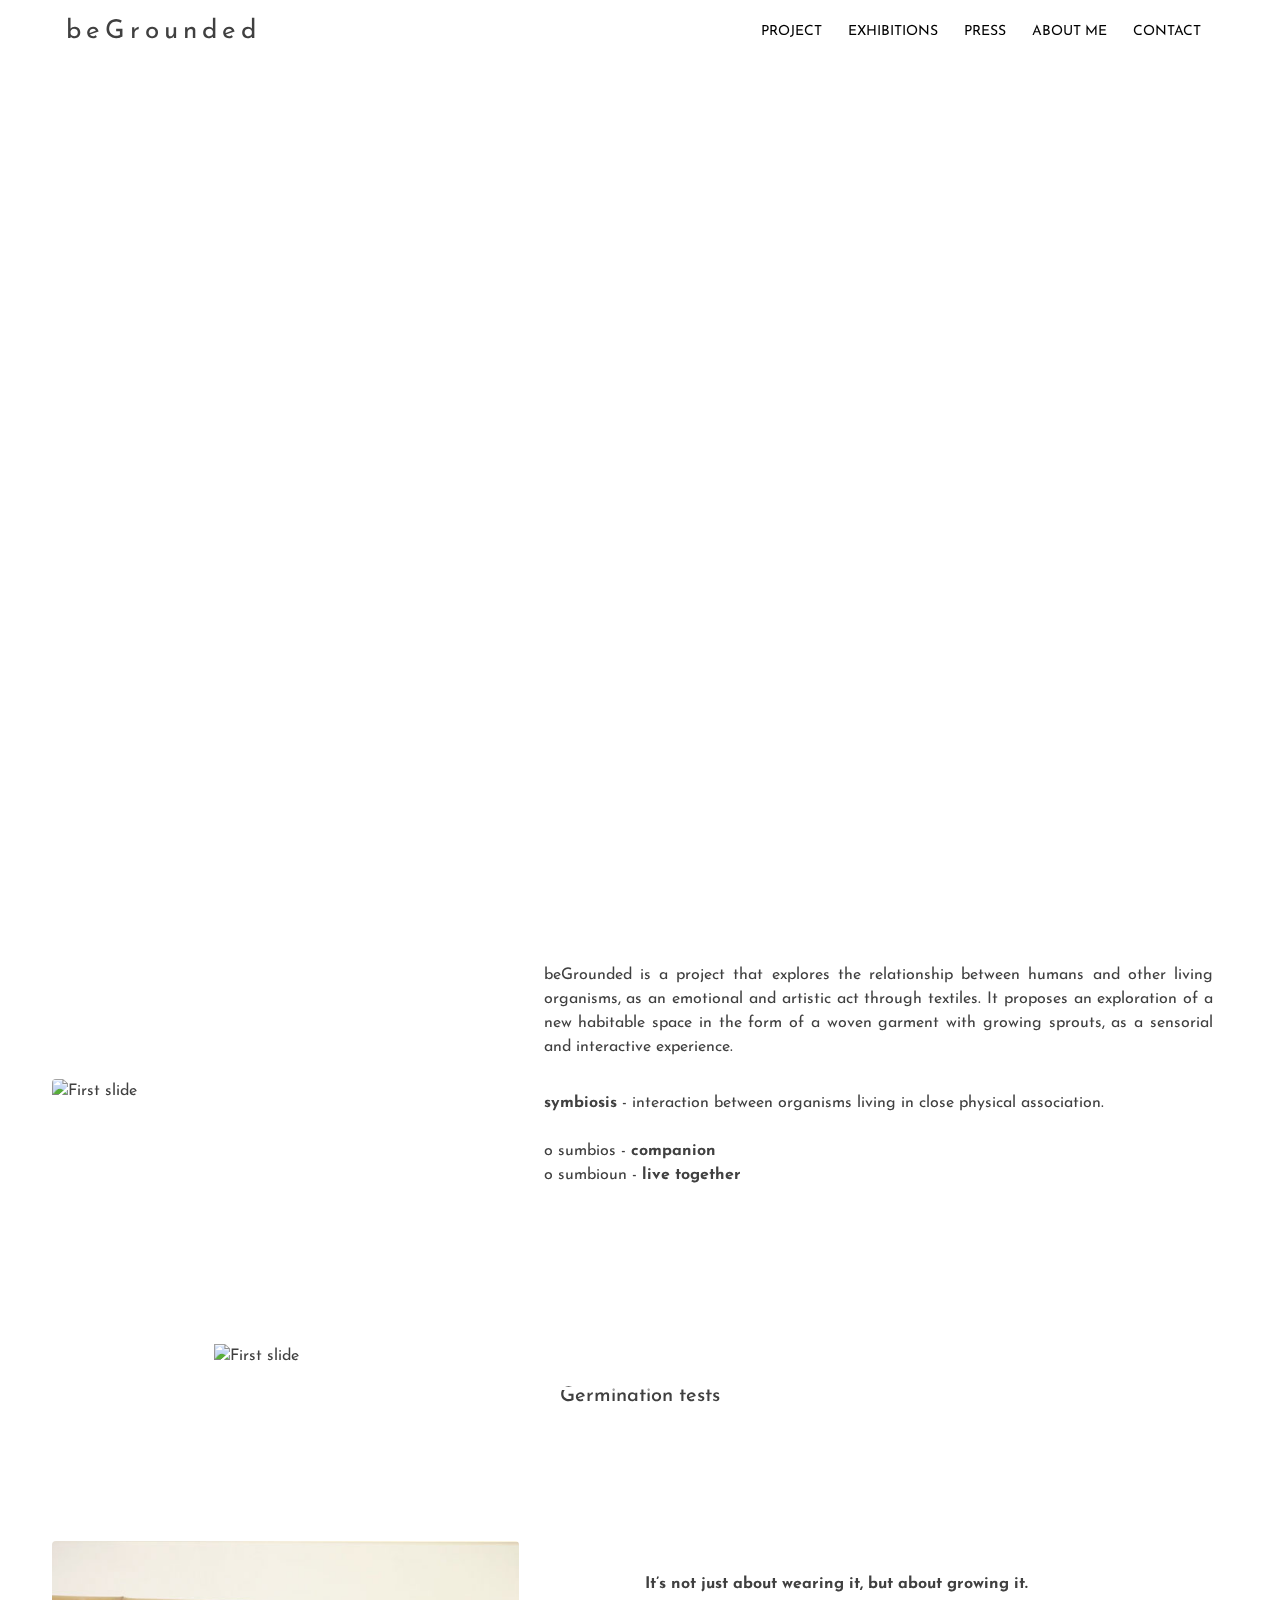
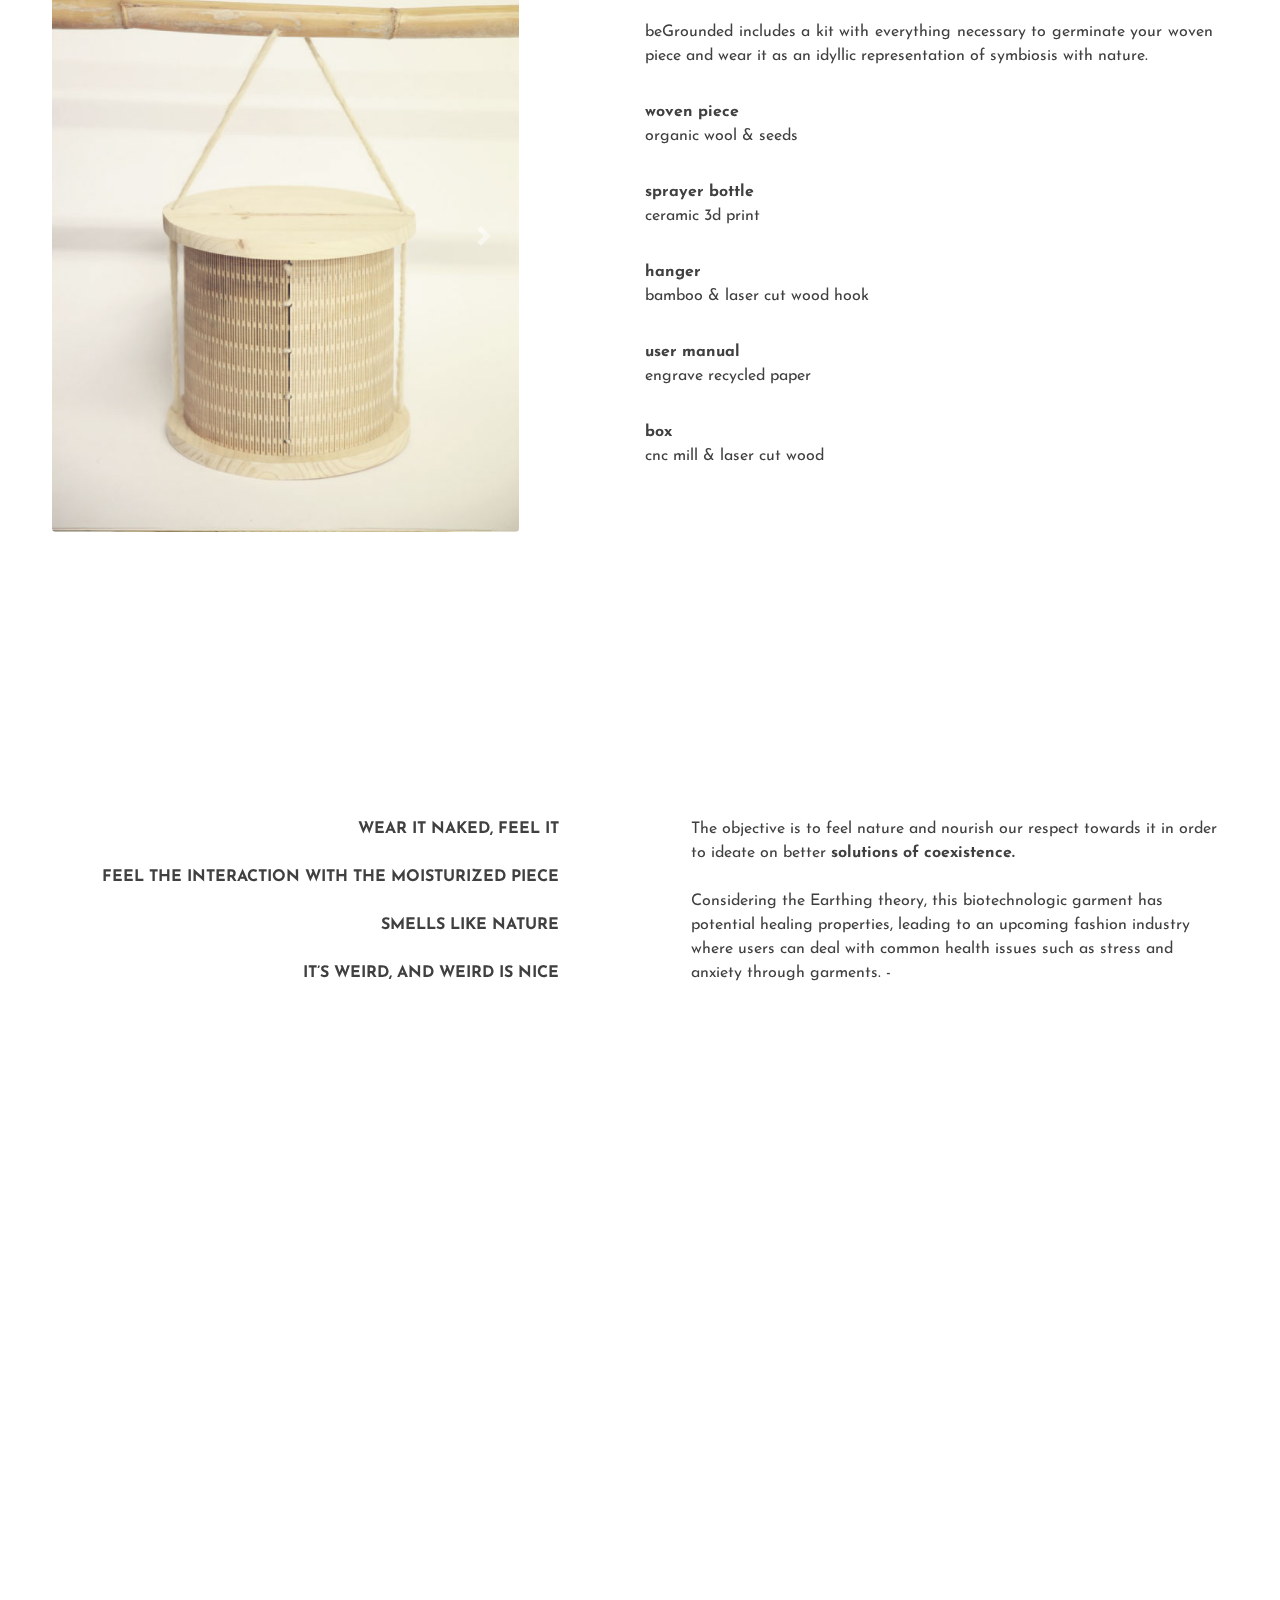
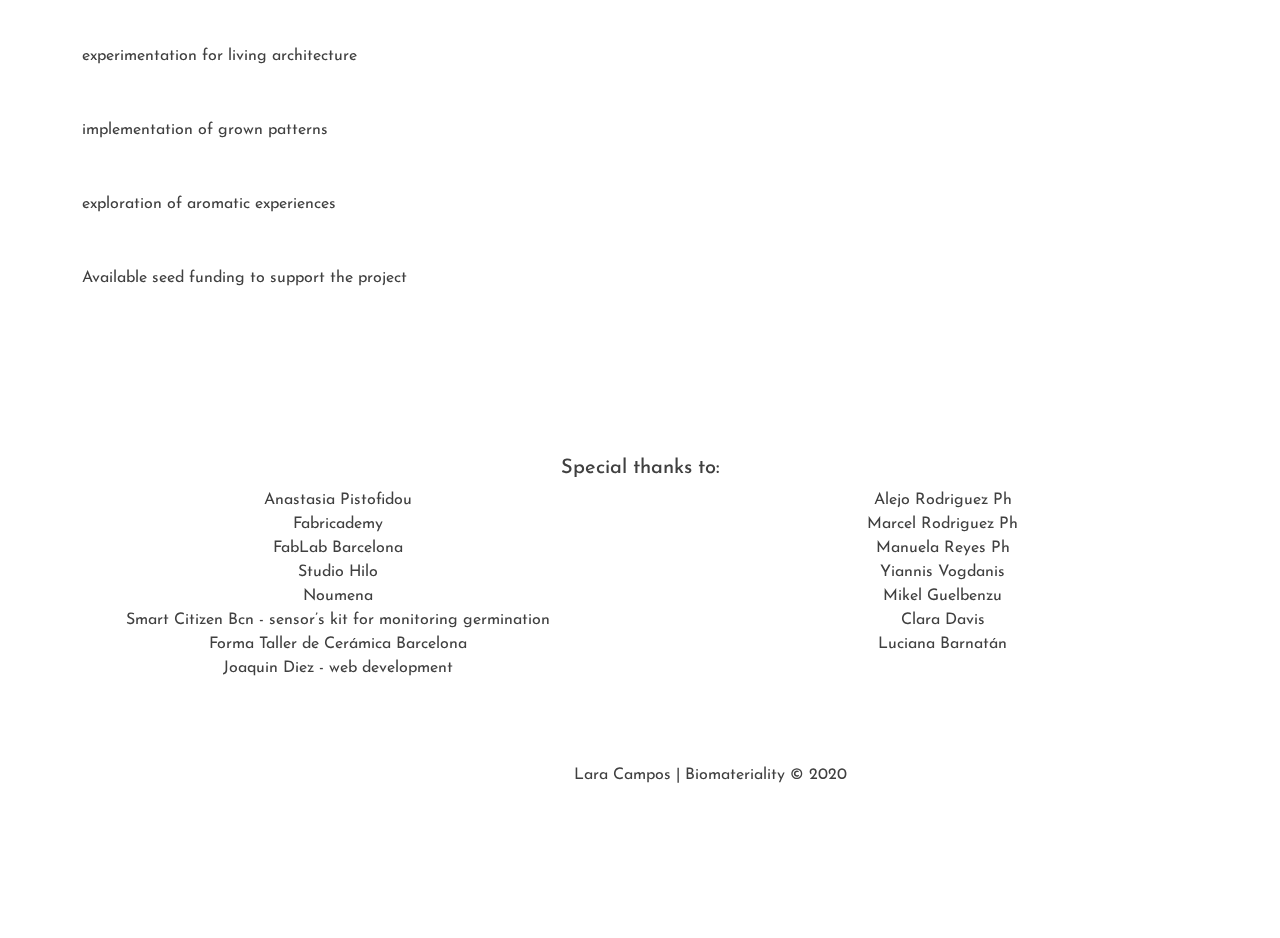
==== index.html @ f458c839 "lara gede" ====
<!DOCTYPE html>
<html lang="en">

<head>
    <meta charset="UTF-8">
    <meta name="viewport" content="width=device-width, initial-scale=1.0">
    <meta name="keywords" content="bio, materiality, eco, natural, nature">


    <link rel="stylesheet" href="https://stackpath.bootstrapcdn.com/bootstrap/4.4.1/css/bootstrap.min.css"
        integrity="sha384-Vkoo8x4CGsO3+Hhxv8T/Q5PaXtkKtu6ug5TOeNV6gBiFeWPGFN9MuhOf23Q9Ifjh" crossorigin="anonymous">

    <link href="https://fonts.googleapis.com/css2?family=Josefin+Sans:wght@300;400;600;700&display=swap" rel="stylesheet">
    <script src="https://kit.fontawesome.com/c67e5dafe1.js" crossorigin="anonymous"></script>
    <link rel="stylesheet" href="style.css">
    <title>Lara Campos | Bio materiality </title>
</head>

<body>
    <header>
        <nav class="navbar navbar-expand-lg navbar-light  ">
            <p class="logo">beGrounded</p>
            <button class="navbar-toggler" type="button" data-toggle="collapse" data-target="#navbarSupportedContent"
                aria-controls="navbarSupportedContent" aria-expanded="false" aria-label="Toggle navigation">
                <span class="navbar-toggler-icon"></span>
            </button>

            <div class="collapse navbar-collapse " id="navbarSupportedContent">
                <ul class="navbar-nav ml-lg-auto">
                    <li class="nav-item">
                        <a class="nav-link blanco" href="index.html">PROJECT <span class="sr-only">(current)</span></a>
                    </li>

                    <li class="nav-item">
                        <a class="nav-link blanco " href="exhibitions.html">EXHIBITIONS</a>
                    </li>
                    <li class="nav-item">
                        <a class="nav-link blanco" href="press.html">PRESS</a>
                    </li>
                    <li class="nav-item">
                        <a class="nav-link blanco" href="aboutMe.html">ABOUT ME</a>
                    </li>
                    <li class="nav-item">
                        <a class="nav-link blanco" href="contact.html">CONTACT</a>
                    </li>
                </ul>

            </div>
        </nav>


    </header>
    <div class="vimeo-wrapper">
        <iframe src="https://player.vimeo.com/video/424007210?background=1&autoplay=1&loop=1&byline=0&title=0&muted=1"
            width="640" height="360" frameborder="0" allow="autoplay; fullscreen" allowfullscreen></iframe>


    </div>

    <div class="container-fluid">
        <section id="banner-section">
            <div class="contenedor">
                <div class="row align-items-center">
                    <div class="col-sm-5">
                        <div id="carouselExampleSlidesOnly" class="carousel slide carousel-fade" data-ride="carousel">
                            <div class="carousel-inner">
                                <div class="carousel-item active">
                                    <img class="d-block w-100 img-fluid rounded" src="img/experience2.jpg"
                                        alt="First slide">
                                </div>
                                <div class="carousel-item">
                                    <img class="d-block w-100 img-fluid rounded" src="img/experience.jpg"
                                        alt="Second slide">
                                </div>

                            </div>
                        </div>

                    </div>
                    <div class="col-sm-7 rowpadding">
                        <div class="row">
                            <p class="text-justify">beGrounded is a project that explores the relationship between
                                humans
                                and
                                other living organisms,
                                as an emotional and artistic act through textiles. It proposes an exploration of a new
                                habitable
                                space
                                in the form of a woven garment with growing sprouts, as a sensorial and interactive
                                experience.
                            </p>
                        </div>

                        <div class="row">
                            <p><strong>symbiosis </strong>- interaction between organisms living in close
                                physical
                                association.<br><br>
                                o sumbios - <strong>companion</strong><br>
                                o sumbioun - <strong>live together</strong></p>
                        </div>

                    </div>
                </div>
            </div>
        </section>

        <section class="ocultar">
            <div class="contenedor">
                <div id="carouselExampleIndicators" class="carousel slide carousel-contenedor" data-ride="carousel">
                    <ol class="carousel-indicators">
                        <li data-target="#carouselExampleIndicators" data-slide-to="0" class="active"></li>
                        <li data-target="#carouselExampleIndicators" data-slide-to="1"></li>
                        <li data-target="#carouselExampleIndicators" data-slide-to="2"></li>
                        <li data-target="#carouselExampleIndicators" data-slide-to="3"></li>
                        <li data-target="#carouselExampleIndicators" data-slide-to="4"></li>

                    </ol>
                    <div class="carousel-inner">
                        <div class="carousel-item active carousel-container justify-items-center">
                            <img class="d-block carousel-image" src="img/development/germination-test.jpg"
                                alt="First slide">
                            <div class="epigrafes text-center">
                                <h5>Germination tests</h5>

                            </div>
                        </div>
                        <div class="carousel-item carousel-container justify-items-center">
                            <img class="d-block carousel-image" src="img/development/spinning-machine.jpg"
                                alt="Third slide">
                            <div class="epigrafes text-center">
                                <h5>Customized spinning machine - Studio Hilo’s open source hardware
                                </h5>

                            </div>
                        </div>
                        <div class="carousel-item carousel-container">
                            <img class="d-block carousel-image" src="img/development/prototypes.jpg" alt="Third slide">
                            <div class="epigrafes">
                                <h5>Woven & knitted prototypes</h5>

                            </div>
                        </div>
                        <div class="carousel-item carousel-container">
                            <img class="d-block carousel-image" src="img/development/green house.jpg"
                                alt="Second slide">
                            <div class="epigrafes">
                                <h5>Germination process - green house</h5>
                               
                            </div>
                        </div>
                        <div class="carousel-item carousel-container">
                            <img class="d-block carousel-image" src="img/development/IMG_9652.jpg" alt="Third slide">
                            <div class="epigrafes">
                                <h5>Sprout’s roots
                                </h5>

                            </div>
                        </div>
                       
                        
                    </div>
                    <a class="carousel-control-prev" href="#carouselExampleIndicators" role="button" data-slide="prev">
                        <span class="carousel-control-prev-icon" aria-hidden="true"></span>
                        <span class="sr-only">Previous</span>
                    </a>
                    <a class="carousel-control-next" href="#carouselExampleIndicators" role="button" data-slide="next">
                        <span class="carousel-control-next-icon" aria-hidden="true"></span>
                        <span class="sr-only">Next</span>
                    </a>
                </div>
            </div>
        </section>

        <section>
            <div class="contenedor">
                <div class="row align-items-center">
                    <div class="col-sm-5 align-items-center">
                        <div class="img-fluid rounded">
                            <div id="carouselExampleControls" class="carousel slide" data-ride="carousel">
                                <div class="carousel-inner">
                                    <div class="carousel-item active">
                                        <img class="img-fluid rounded" src="img/kit/kit1.jpg" alt="kit1">
                                    </div>
                                    <div class="carousel-item">
                                        <img class="img-fluid rounded" src="img/kit/kit2.jpg" alt="kit2">
                                    </div>
                                    <div class="carousel-item">
                                        <img class="img-fluid rounded" src="img/kit/kit3.jpg" alt="kit3">
                                    </div>
                                </div>

                                <a class="carousel-control-next" href="#carouselExampleControls" role="button"
                                    data-slide="next">
                                    <span class="carousel-control-next-icon" aria-hidden="true"></span>
                                    <span class="sr-only">Next</span>
                                </a>
                            </div>

                        </div>

                    </div>

                    <div class="col-sm-1"></div>

                    <div class="col-sm-6 align-items-center rowpadding">
                        <div class="row">
                            <p class="text-justify"><strong>It’s not just about wearing it, but about growing
                                    it.</strong>
                                </br>
                                </br>
                                beGrounded includes a kit with everything necessary to germinate your woven
                                piece and wear it as an idyllic representation of symbiosis with nature. </p>
                        </div>
                        <div class="row">
                            <p><strong>woven piece</strong> </br> organic wool & seeds</p>
                        </div>
                        <div class="row">
                            <p><strong>sprayer bottle</strong></br> ceramic 3d print</p>
                        </div>
                        <div class="row">
                            <p><strong>hanger</strong></br> bamboo & laser cut wood hook</p>
                        </div>
                        <div class="row">
                            <p><strong>user manual</strong></br> engrave recycled paper</p>
                        </div>
                        <div class="row">
                            <p><strong>box</strong> </br> cnc mill & laser cut wood</p>
                        </div>
                    </div>

                </div>
            </div>
        </section>



        <section class="section-espaciado">
            <div class="contenedor">
                <div class="row align-items-center">
                    <div class="col-sm align-items-center">
                        <div class="row text-right flex-row-reverse">
                            <p class="wearItNaked">
                                <strong> WEAR IT NAKED, FEEL IT <br><br>
                                    FEEL THE INTERACTION WITH THE MOISTURIZED PIECE <br><br>
                                    SMELLS LIKE NATURE <br><br>
                                    IT’S WEIRD, AND WEIRD IS NICE
                                </strong>
                            </p>
                        </div>
                    </div>
                    <div class="col-sm-1"></div>
                    <div class="col-sm">
                        <div class="row">
                            <p class="text-left">The objective is to feel nature and nourish our respect towards it in
                                order to
                                ideate on better <strong>solutions of coexistence.</strong> </br></br>

                                Considering the Earthing theory, this biotechnologic garment has potential
                                healing properties, leading to an upcoming fashion industry where users can
                                deal with common health issues such as stress and anxiety through garments.
                                -</br>
                            </p>
                        </div>
                    </div>
                </div>
            </div>
        </section>

        <section class="values section-espaciado">
            <div class="contenedor">
                <div class="col-sm-12 justify-content-center">

                    <div class="row">
                        <div class="col-sm">
                            <img src="img/values/values1.png" class="img-fluid rounded" alt="">
                        </div>
                        <div class="col-sm">
                            <img src="img/values/values2.png" class="img-fluid rounded" alt="">
                        </div>
                        <div class="col-sm">
                            <img src="img/values/values3.png" class="img-fluid rounded" alt="">
                        </div>
                    </div>
                    <div class="row">
                        <div class="col-sm">
                            <img src="img/values/values4.png" class="img-fluid rounded" alt="">

                        </div>
                        <div class="col-sm">
                            <img src="img/values/values5.png" class="img-fluid rounded" alt="">
                        </div>
                        <div class="col-sm">
                            <img src="img/values/values6.png" class="img-fluid rounded" alt="">
                        </div>
                    </div>
                </div>
            </div>

        </section>


        <section class="toBeContinued section-espaciado">
            <div class="contenedor">
                <div class="row">
                    <div class="col-sm-5">

                        <div class="row " ;>
                            <div class="col-sm align-items-center">
                                <ul>
                                    <li> <img src="img/iconoluz.png" alt="" class="iconos"> experimentation for living
                                        architecture</li>
                                    <li> <img src="img/iconopatrones.png" alt="" class="iconos"> implementation of grown
                                        patterns</li>
                                    <li> <img src="img/iconosentidos.png" alt="" class="iconos"> exploration of aromatic
                                        experiences</li>
                                    <li> <img src="img/iconofeliz.png" alt="" class="iconos"> Available seed funding to
                                        support the project</li>
                                </ul>
                            </div>

                        </div>
                    </div>
                    <div class="col-sm-7">
                        <div class="row align-items-center">
                            <img src="img/spining_beGrounded.png" class="img-fluid rounded" alt="">
                        </div>
                    </div>
                </div>
        </section>

        <section>
            <div class="col-sm-12 contenedor">
                <div class="row justify-content-center">
                    <h5>Special thanks to:</h5>
                </div>
                <div class="row">
                    <div class="col-sm text-center">
                        <p>
                            Anastasia Pistofidou <br>
                            Fabricademy<br>
                            FabLab Barcelona<br>
                            Studio Hilo<br>
                            Noumena<br>
                            Smart Citizen Bcn - sensor’s kit for monitoring germination<br>
                            Forma Taller de Cerámica Barcelona<br>
                            Joaquin Diez - web development
                        </p>
                    </div>
                    <div class="col-sm text-center">
                        <p>
                            Alejo Rodriguez Ph<br>
                            Marcel Rodriguez Ph<br>
                            Manuela Reyes Ph<br>
                            Yiannis Vogdanis<br>
                            Mikel Guelbenzu<br>
                            Clara Davis<br>
                            Luciana Barnatán<br>
                        </p>
                    </div>


                </div>
        </section>
    </div>

    </div>
    <div class="footer">
        <div class="container container-footer">
            <footer class="footer-distributed text-center">
                <p class="footer-company-name">Lara Campos | Biomateriality © 2020</p>

                <div class="footer-icons">

                    <a href="https://www.instagram.com/bio.materiality/"><i class="fa fa-instagram"></i></a>
                    <a href="https://www.linkedin.com/in/lara-campos-392246107/"><i class="fa fa-linkedin"></i></a>
                    <a href="http://class.textile-academy.org/2019/students/lara.campos/"><i
                            class="fa fa-github"></i></a>

                </div>


            </footer>
        </div>
    </div>



    <script src="https://code.jquery.com/jquery-3.4.1.slim.min.js"
        integrity="sha384-J6qa4849blE2+poT4WnyKhv5vZF5SrPo0iEjwBvKU7imGFAV0wwj1yYfoRSJoZ+n" crossorigin="anonymous">
    </script>
    <script src="https://stackpath.bootstrapcdn.com/bootstrap/4.4.1/js/bootstrap.min.js"
        integrity="sha384-wfSDF2E50Y2D1uUdj0O3uMBJnjuUD4Ih7YwaYd1iqfktj0Uod8GCExl3Og8ifwB6" crossorigin="anonymous">
    </script>

</body>

</html>
---- style.css ----
* {
    margin: 0;
    padding: 0;
    box-sizing: border-box;
    font-family: 'Josefin Sans', sans-serif;
    color: #404040;


}

/*NAV*/


header {
    width: 100%;
    position: absolute;
    padding-right: 50px;
    padding-left: 50px;

}



.vimeo-wrapper {
    position: relative;
    top: 0;
    left: 0;
    width: 98vw;
    height: 100vh;
    z-index: -1;
    pointer-events: none;
    overflow: hidden;
}

.vimeo-wrapper iframe {
    width: 100vw;
    height: 56.25vw;
    min-height: 100vh;
    min-width: 177.77vh;
    position: inherit;
    top: 50%;
    left: 50%;
    transform: translate(-50%, -50%);
    overflow: hidden;
}

.logo {
    align-items: center;
    margin: auto;
    font-size: 26px;
    font-weight: 400;
    letter-spacing: 5px;
    padding-top: 0.5;
}

.navbar-nav {
    justify-items: right;
}

.nav-item {
    float: right;
    padding: 5px;


}

.nav-link {
    font-size: 14px;
    color: black !important;
}

.nav-link:hover {
    font-weight: bold;
}

/*General*/

section {
    max-width: 100vw;

    display: flex;
    justify-content: space-between;
    align-items: center;
    justify-content: center;

}

.section-espaciado {
    padding-top: 10rem;
    
}
.row {
    width: 100%;
}

.rowpadding .row {
    align-items: center;
    padding-bottom: 1rem;
}

.contenedor {
    margin: auto;
    width: 95vw;
    margin-top: 5%;
    margin-bottom: 5%;
    justify-content: center;
    justify-items: center;
}

.img-fluid {
    align-self: center;
    max-height: 100vh;
    width: auto;
    object-fit: cover;
    object-position: center;
}

ul {
    list-style: none;
}

.col-sm-7,
.col-sm-6,
.col-sm-5,
.col-sm-12 {
    padding-left: 20px;
    padding-right: 20px;
    width: 100%;
}

/*carousel*/
.d-block {
    max-height: 95vh;
    width: auto;

}


.carousel-contenedor {
    margin: auto;
    justify-content: center;
    justify-items: center;
    width: 70%;
    height: auto;
}


.carousel-image {
    object-fit: cover;
    object-position: center;

}

.carousel-caption {
    background-color: rgba(255, 255, 255, 0.45);
    border-radius: 10px;
}

.epigrafes {
    justify-content: center;
    align-items: center;
    text-justify: center;
    padding-top: 1rem;
}

.title {
    text-align: left;
    font-size: 52px;
}


.wearItNaked {
    text-align: right;
}

/*values */

.values img {
    height: 80%;
    width: auto;
}
/*TO BE CONTINUED*/

.toBeContinued li {
    padding: 25px;
}

.iconos {
    max-width: 30px;
}

/*Thanks*/

.columns {
    -webkit-column-count: 2; /* Chrome, Safari, Opera */
    -moz-column-count: 2; /* Firefox */
    column-count: 2;
    
    -webkit-column-gap: 20px; /* Chrome, Safari, Opera */
    -moz-column-gap: 20px; /* Firefox */
    column-gap: 20px;
    
    -webkit-column-gap: 2rem; /* Chrome, Safari, Opera */
    -moz-column-gap: 2rem; /* Firefox */
    column-gap: 2rem;
}
/*///////////////////////////////// FOOTER///////////////////////////////////////////*/

.footer {
    height: 20vh;

    width: 100%;
    font: 16px;
    text-align: left;
    padding-top: 5px;
}

.footer-distributed {
    width: 100%;
    font: 16px;
    text-align: left;
    overflow: hidden;

}

.container-footer {
    float: inline-end
}


.footer-distributed .footer-links {
    color: #404040;
    margin: 1px;
    padding: 2px;
}

.footer-distributed .footer-links a {
    display: inline-block;
    line-height: 1.8;
    text-decoration: none;
    color: inherit;
}

/* Footer social icons */

.footer-distributed .footer-icons {

    margin-top: 10px;
}

.footer-distributed .footer-icons a {
    display: inline-block;
    width: 35px;
    height: 35px;
    cursor: pointer;
    background-color: #ffffff;
    border-radius: 2px;

    font-size: 20px;
    color: #404040;
    text-align: center;
    line-height: 35px;

    margin-right: 3px;
    margin-bottom: 5px;
}

/*About me*/

.about-me {
    padding-top: 5%;
    padding-bottom: 2%;
}

/*Gallery exhibitions*/

.gallery-block{padding-bottom: 60px; padding-top: 60px;}
.gallery-block .heading{margin-bottom: 50px; text-align: center;}

.gallery-block .heading h2{font-weight: bold;font-size: 1.4rem; text-transform: uppercase;}

.gallery-block.cards-gallery h6{font-size: 17px; font-weight: bold;}

.gallery-block.cards-gallery .card{transition: 0.4s easy;}
.gallery-block.cards-gallery .card img{box-shadow: 0px 2px 10px rgba(0,0,0,0.15);}
.gallery-block.cards-gallery .card-body{text-align: center;}
.gallery-block.cards-gallery .card-body p{font-size: 15px;}
.gallery-block.cards-gallery a{color:#212529; }
.gallery-block.cards-gallery a:hover{text-decoration: none;}
.gallery-block.cards-gallery  .card{
	margin-bottom: 30px;
	box-shadow: 0px 2px 10px rgba(0,0,0,0.15);
}



/* ////////////////////////////////////Contact////////////////////////////////////// */

.contacto {
    width: 100%;
    height: 100vh;
}

.wrapper {
    position: absolute;
    top: 50%;
    left: 50%;
    transform: translate(-50%, -50%);
    max-width: 100vw;
    width: 100%;
    background-color: #404040;
    padding: 25px;
    border-radius: 10px;
    box-shadow: 4px 4px 2px rgba(255, 248, 220, 0.479);

}

.wrapper h2 {
    text-align: center;
    margin-bottom: 10px;
    letter-spacing: 3px;

}

.wrapper .input-field {
    margin-bottom: 10px;
}

.wrapper .input-field input[type="text"],
.wrapper textarea {
    width: 100%;
    border: 1px solid #e0e0e0;
    padding: 5px;
}

.wrapper textarea {
    resize: none;
    height: 40vh;
}

#submit {
    border: 0;
    margin-top: 15px;
    padding: 10px;
    width: 100%;
    background-color: whitesmoke;
    text-transform: uppercase;
    cursor: pointer;
    letter-spacing: 5px;
    border-radius: 10px;
    color: #404040;
}


@media (max-width: 500px) {

    .logo {
        color: whitesmoke;
        font-size: 26px;
        letter-spacing: 5px;
        text-align: center;
        width: 100%;
        padding-top: 15px;

    }
    
    .navbar-toggler-icon {
        width: 10em;
    }


    .blanco {
        color: white !important;
        font-size: 20px;
    }

   

    .section {
        height: 80vh;
    }

    .title {
        text-align: center;
        font-size: 30px;
    }

    .img-fluid {
        width: 100%;
        height: auto;
        object-fit: contain;
        object-position: center;
        margin-top: 10px;
        margin-bottom: 10px;
    }

    .row {
        margin: 0;
    }

    .ocultar {
        visibility: hidden;
        display: none;
    }

}
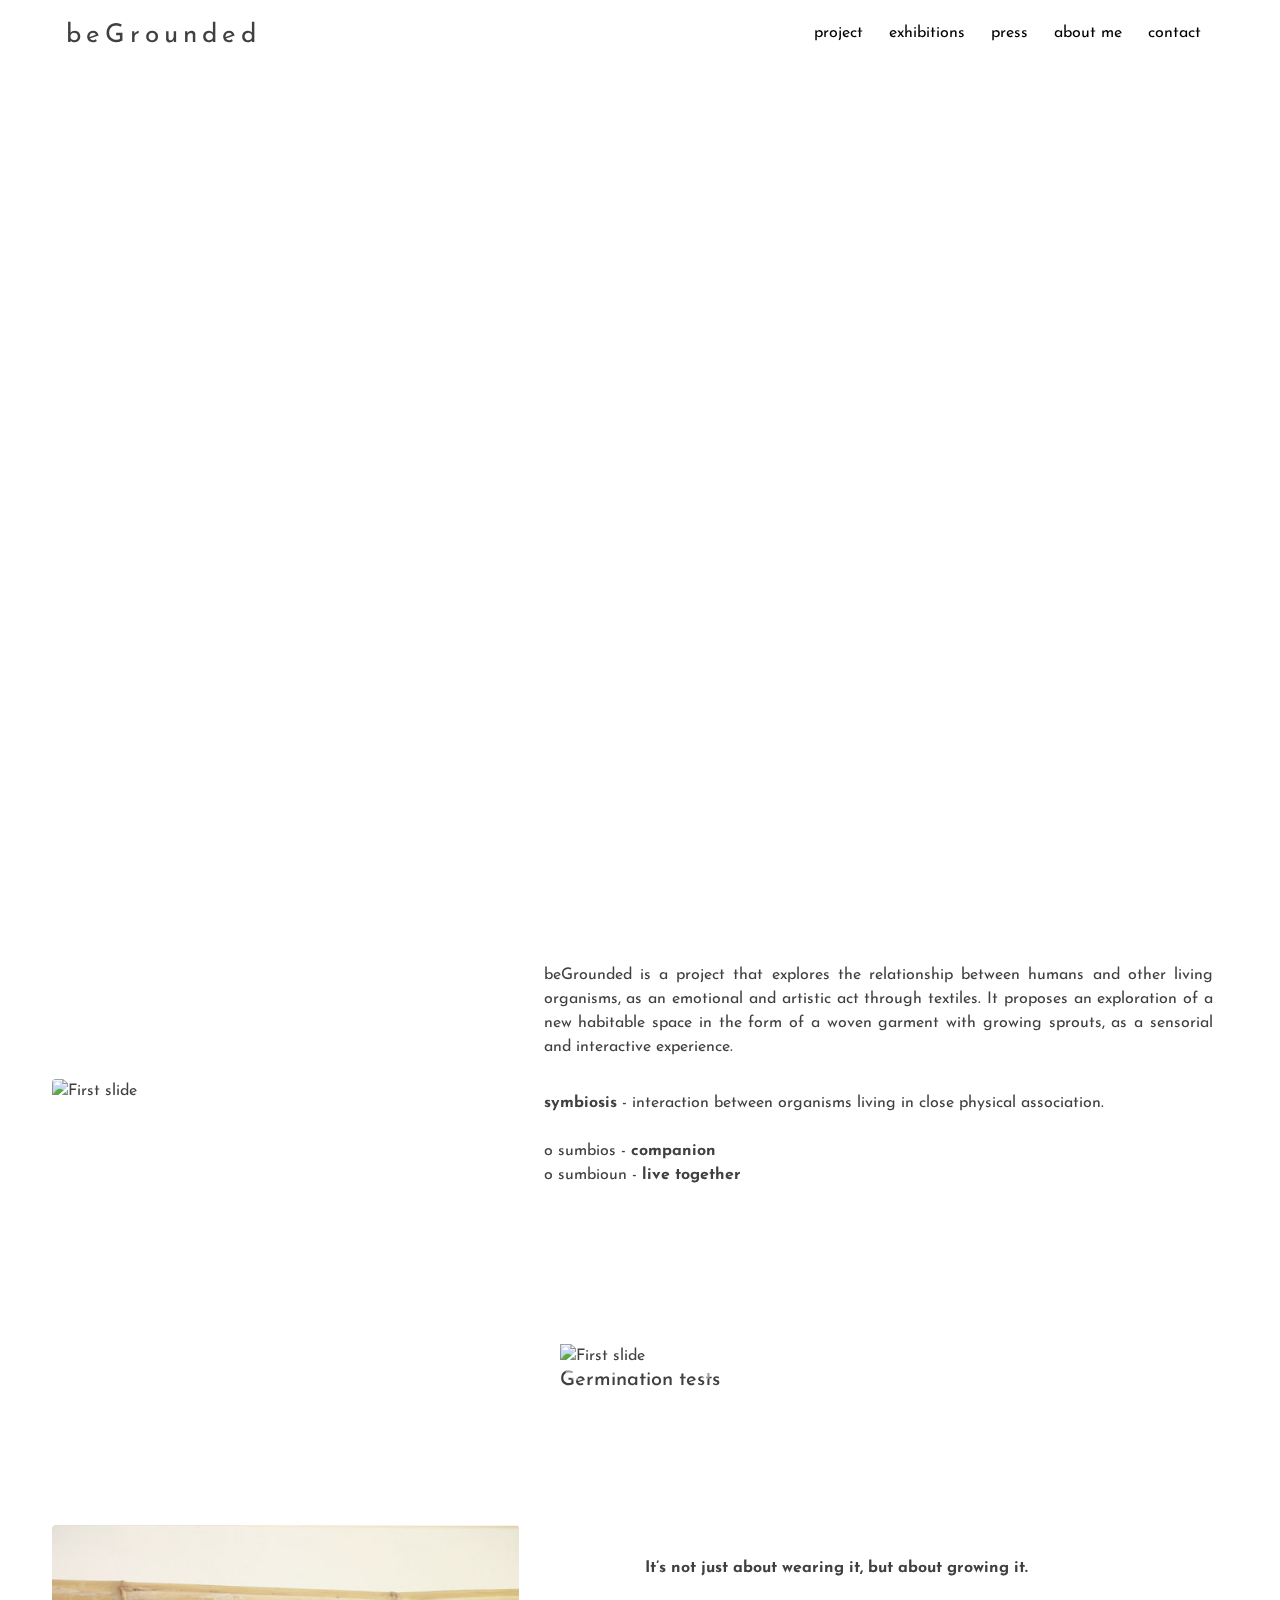
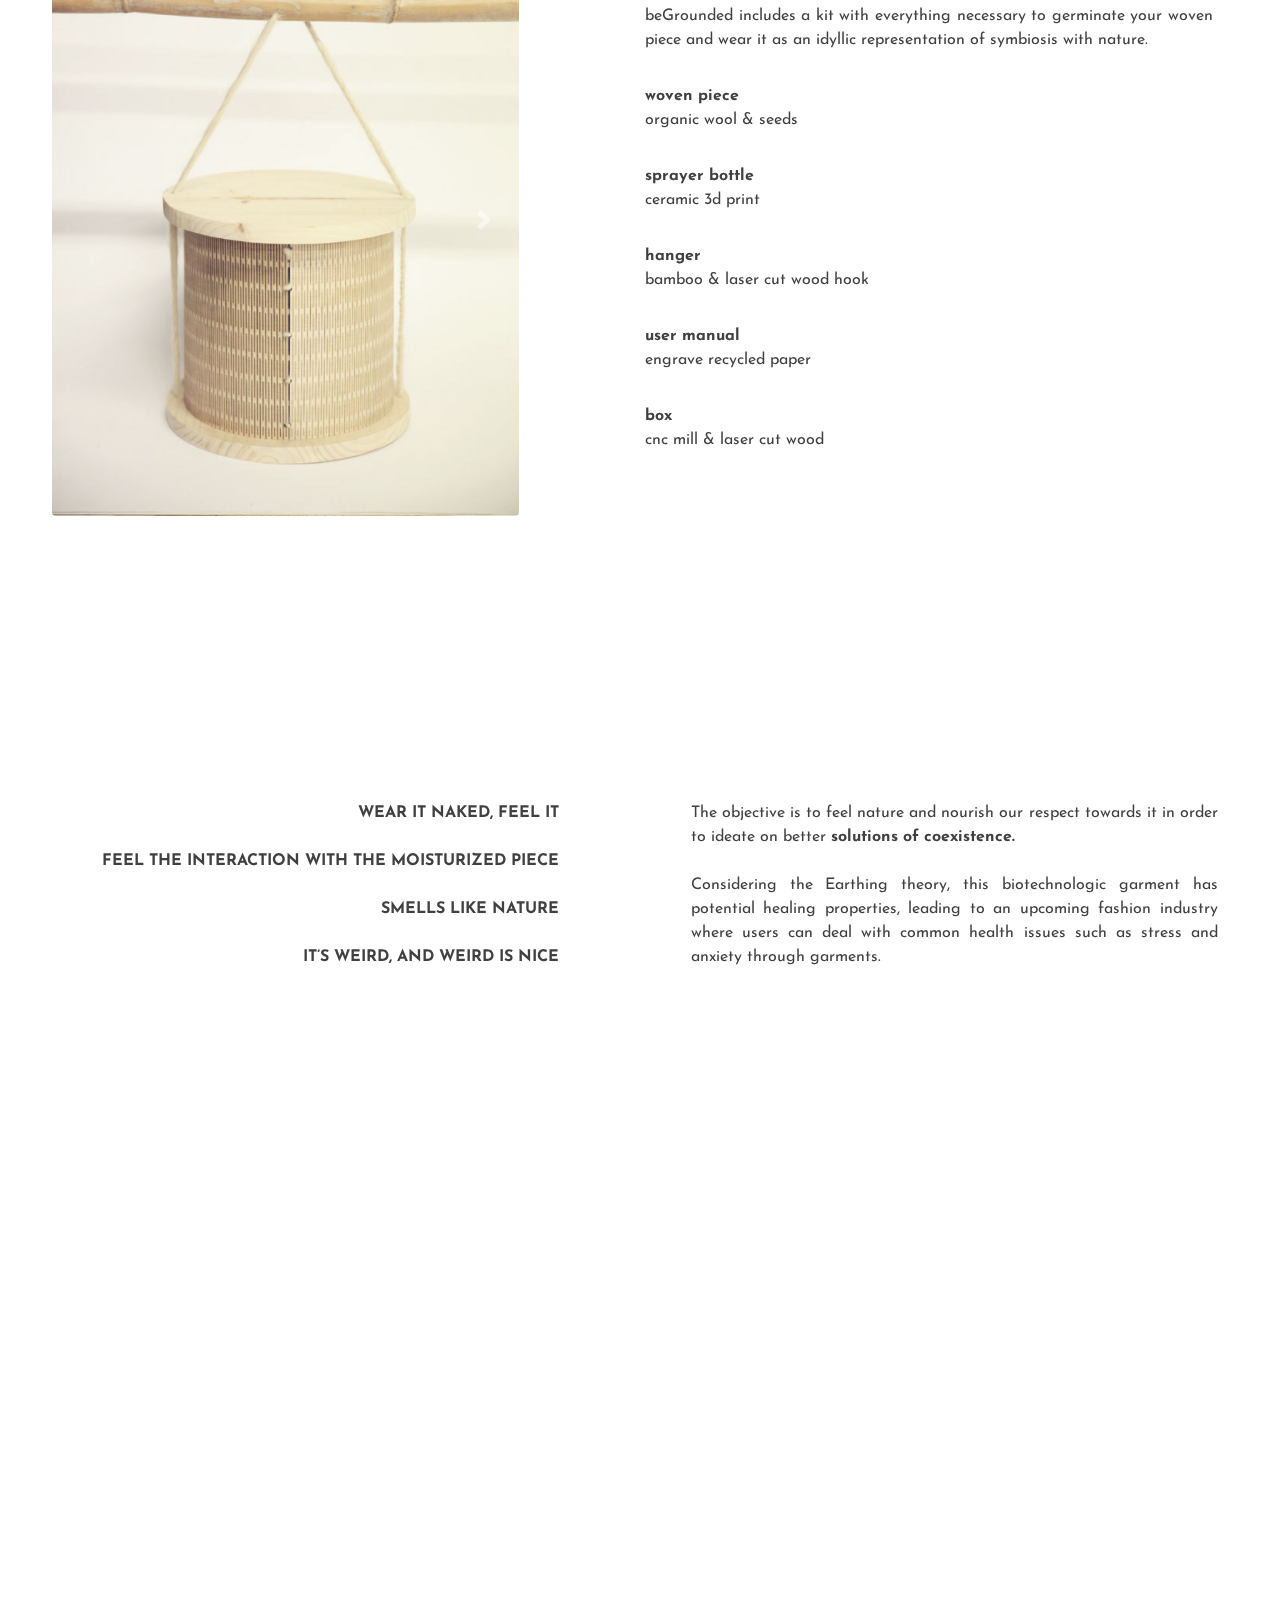
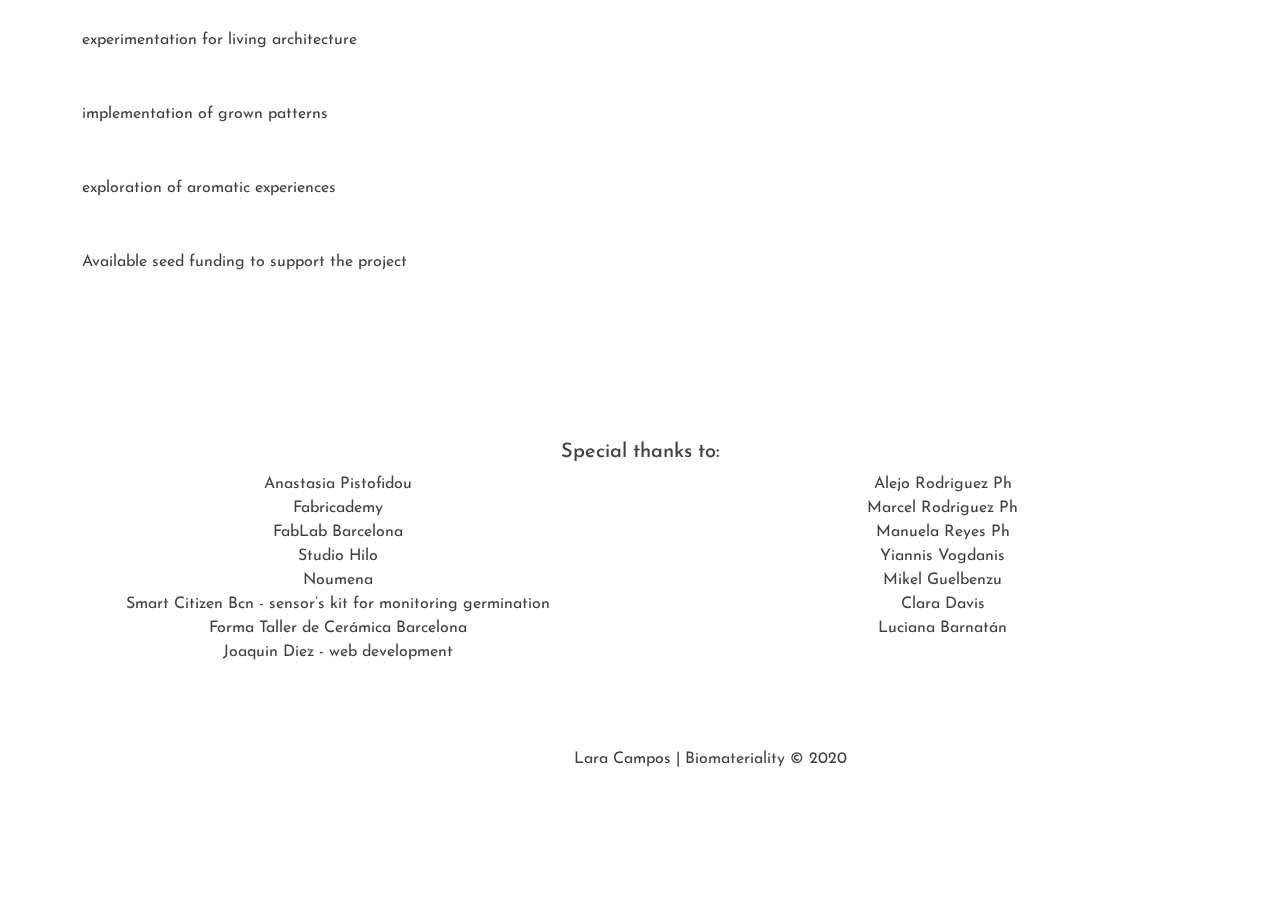
==== commit 5e0783a1: "lara re gede" ====
--- a/index.html
+++ b/index.html
@@ -28,20 +28,20 @@
             <div class="collapse navbar-collapse " id="navbarSupportedContent">
                 <ul class="navbar-nav ml-lg-auto">
                     <li class="nav-item">
-                        <a class="nav-link blanco" href="index.html">PROJECT <span class="sr-only">(current)</span></a>
+                        <a class="nav-link blanco" href="index.html">project<span class="sr-only">(current)</span></a>
                     </li>
 
                     <li class="nav-item">
-                        <a class="nav-link blanco " href="exhibitions.html">EXHIBITIONS</a>
+                        <a class="nav-link blanco " href="exhibitions.html">exhibitions</a>
                     </li>
                     <li class="nav-item">
-                        <a class="nav-link blanco" href="press.html">PRESS</a>
+                        <a class="nav-link blanco" href="press.html">press</a>
                     </li>
                     <li class="nav-item">
-                        <a class="nav-link blanco" href="aboutMe.html">ABOUT ME</a>
+                        <a class="nav-link blanco" href="aboutMe.html">about me</a>
                     </li>
                     <li class="nav-item">
-                        <a class="nav-link blanco" href="contact.html">CONTACT</a>
+                        <a class="nav-link blanco" href="contact.html">contact</a>
                     </li>
                 </ul>
 
@@ -187,6 +187,9 @@
                                     <div class="carousel-item">
                                         <img class="img-fluid rounded" src="img/kit/kit3.jpg" alt="kit3">
                                     </div>
+                                    <div class="carousel-item">
+                                        <img class="img-fluid rounded" src="img/kit/kit4.jpg" alt="kit3">
+                                    </div>
                                 </div>
 
                                 <a class="carousel-control-next" href="#carouselExampleControls" role="button"
@@ -251,14 +254,14 @@
                     <div class="col-sm-1"></div>
                     <div class="col-sm">
                         <div class="row">
-                            <p class="text-left">The objective is to feel nature and nourish our respect towards it in
+                            <p class="text-justify">The objective is to feel nature and nourish our respect towards it in
                                 order to
                                 ideate on better <strong>solutions of coexistence.</strong> </br></br>
 
                                 Considering the Earthing theory, this biotechnologic garment has potential
                                 healing properties, leading to an upcoming fashion industry where users can
                                 deal with common health issues such as stress and anxiety through garments.
-                                -</br>
+                            </br>
                             </p>
                         </div>
                     </div>
--- a/style.css
+++ b/style.css
@@ -4,6 +4,7 @@
     box-sizing: border-box;
     font-family: 'Josefin Sans', sans-serif;
     color: #404040;
+    font-size: 300;
 
 
 }
@@ -50,7 +51,7 @@
     font-size: 26px;
     font-weight: 400;
     letter-spacing: 5px;
-    padding-top: 0.5;
+    padding-top: 5px;
 }
 
 .navbar-nav {
@@ -65,7 +66,7 @@
 }
 
 .nav-link {
-    font-size: 14px;
+    font-size: 16px;
     color: black !important;
 }
 
@@ -129,6 +130,7 @@
 }
 
 /*carousel*/
+/*
 .d-block {
     max-height: 95vh;
     width: auto;
@@ -172,7 +174,7 @@
 .wearItNaked {
     text-align: right;
 }
-
+*/
 /*values */
 
 .values img {
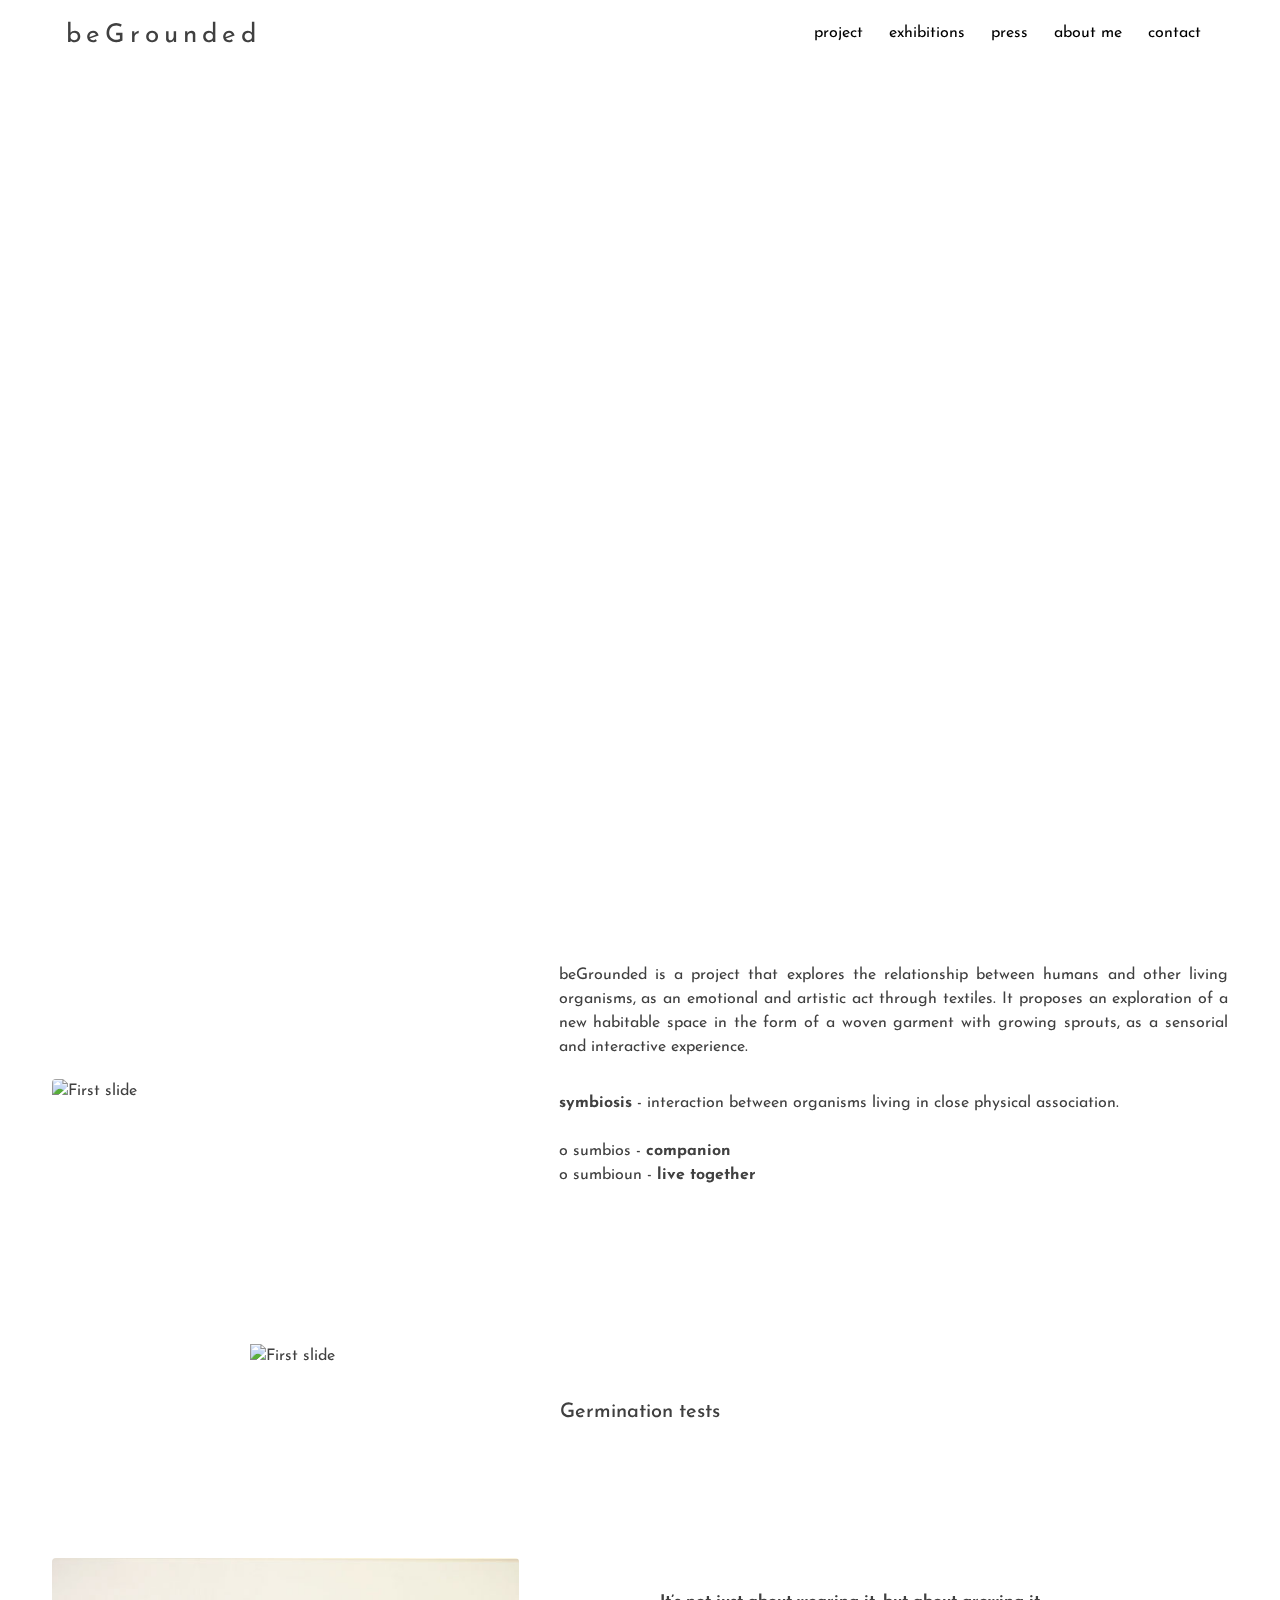
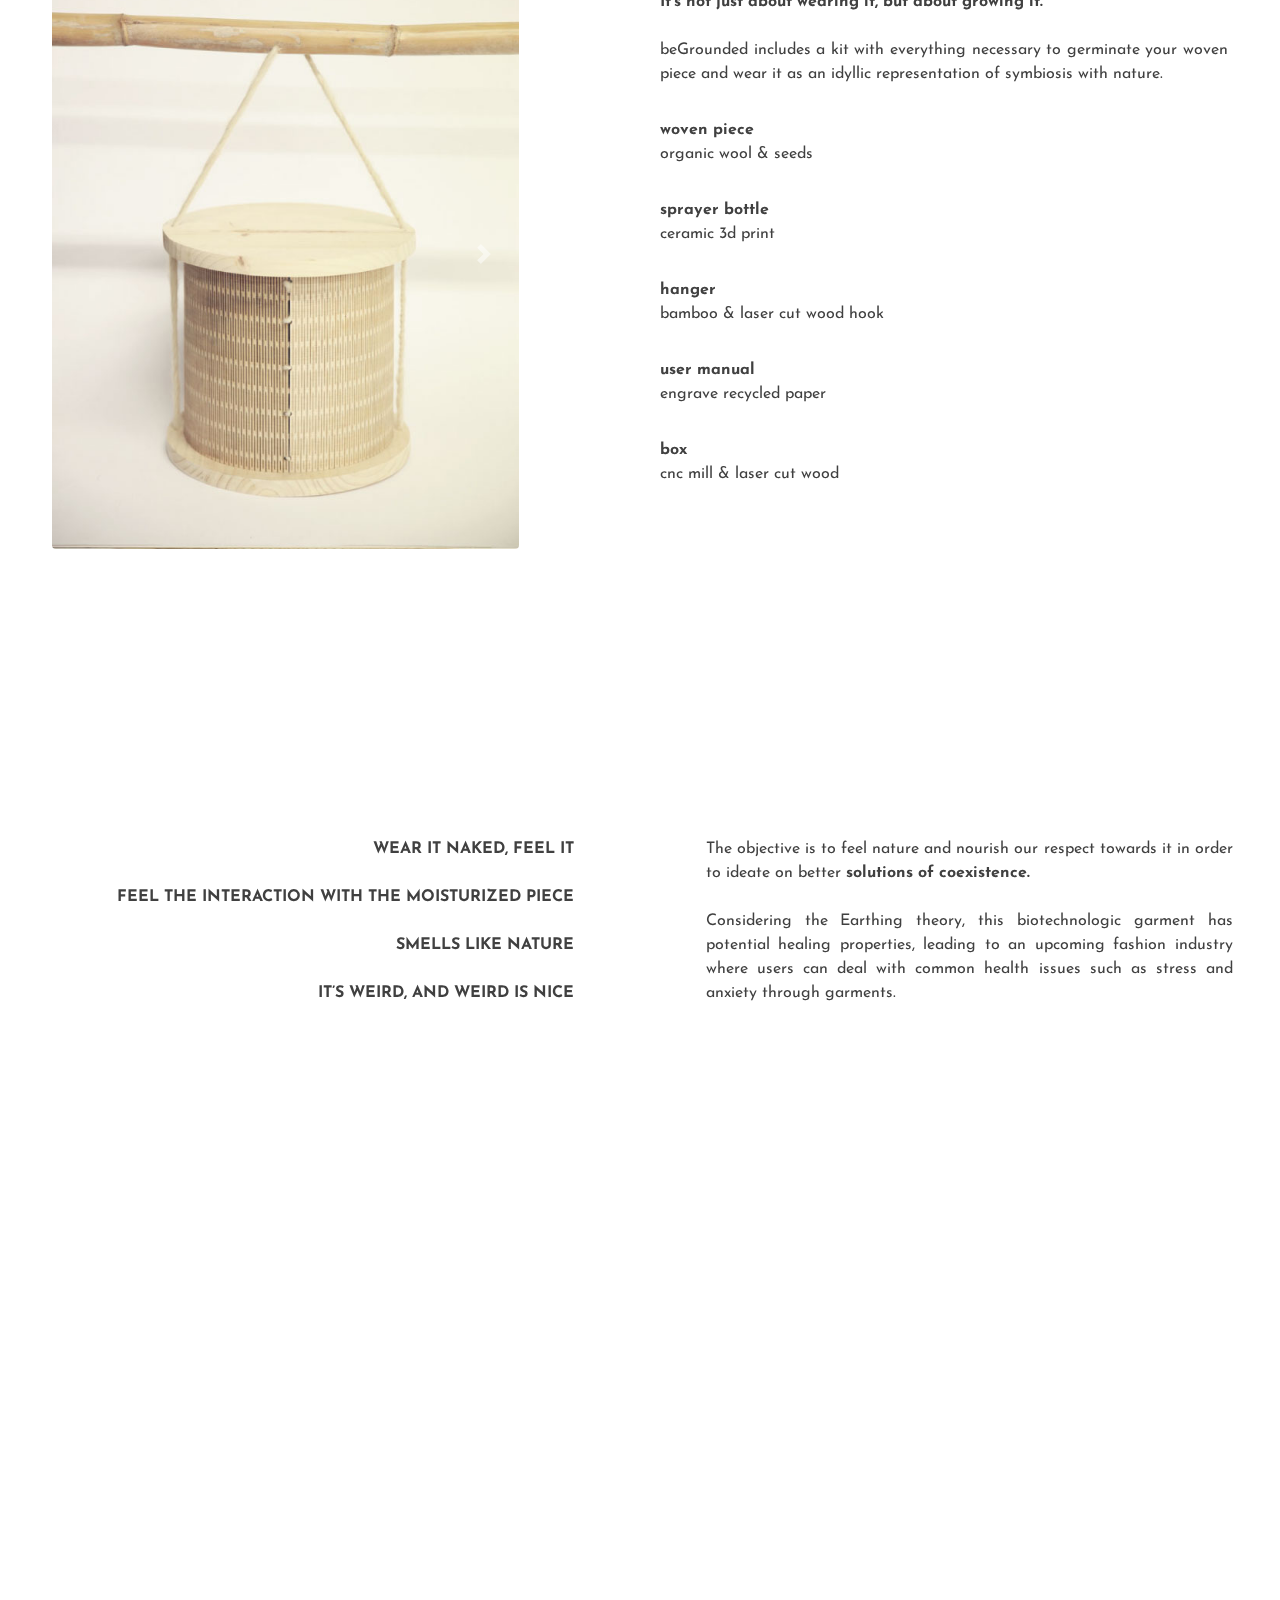
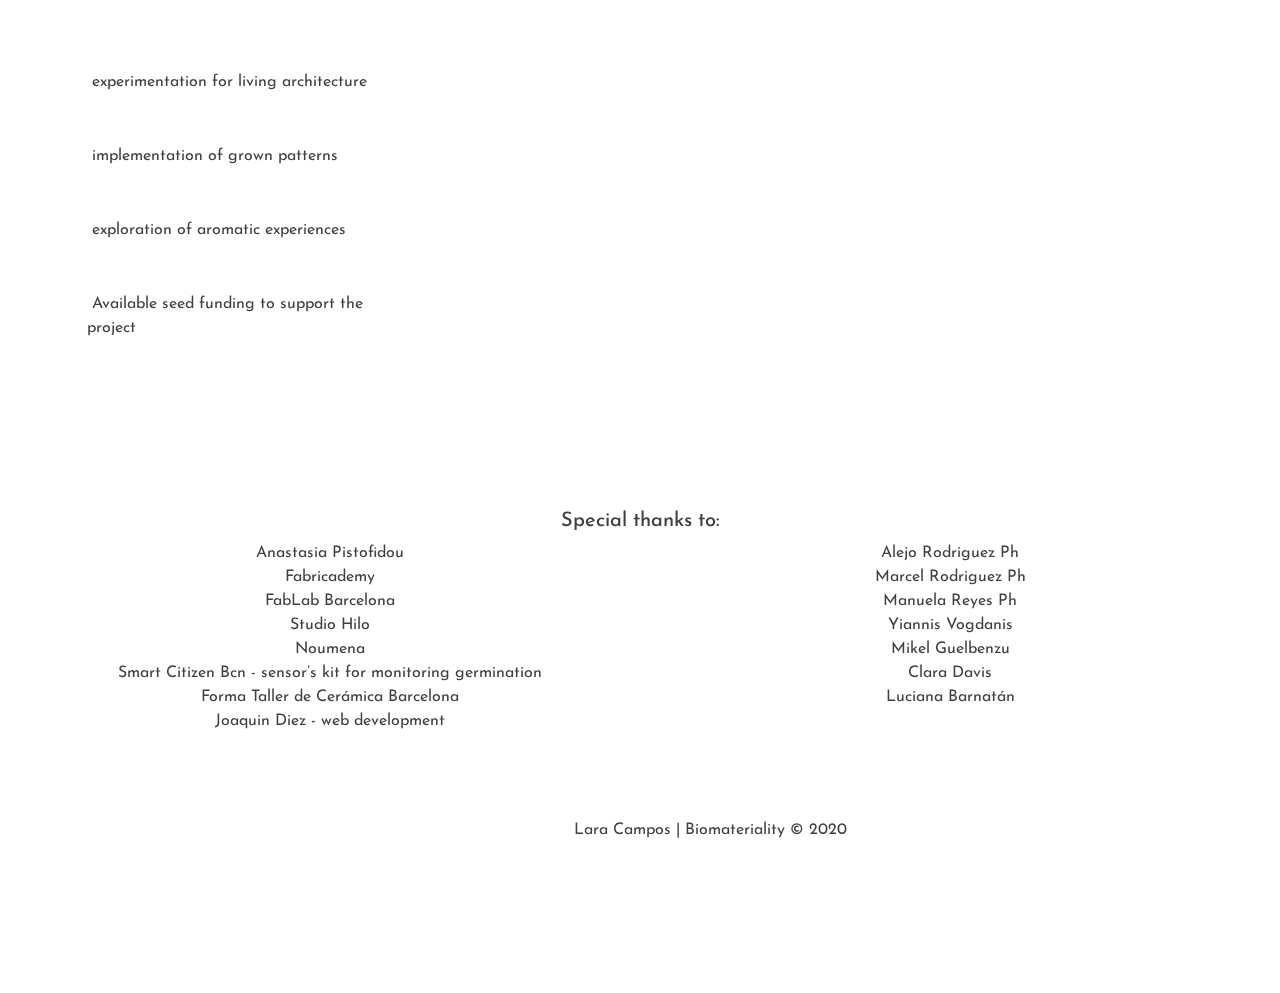
==== commit 7baed3c3: "press listo" ====
--- a/index.html
+++ b/index.html
@@ -10,7 +10,8 @@
     <link rel="stylesheet" href="https://stackpath.bootstrapcdn.com/bootstrap/4.4.1/css/bootstrap.min.css"
         integrity="sha384-Vkoo8x4CGsO3+Hhxv8T/Q5PaXtkKtu6ug5TOeNV6gBiFeWPGFN9MuhOf23Q9Ifjh" crossorigin="anonymous">
 
-    <link href="https://fonts.googleapis.com/css2?family=Josefin+Sans:wght@300;400;600;700&display=swap" rel="stylesheet">
+    <link href="https://fonts.googleapis.com/css2?family=Josefin+Sans:wght@300;400;600;700&display=swap"
+        rel="stylesheet">
     <script src="https://kit.fontawesome.com/c67e5dafe1.js" crossorigin="anonymous"></script>
     <link rel="stylesheet" href="style.css">
     <title>Lara Campos | Bio materiality </title>
@@ -78,7 +79,7 @@
 
                     </div>
                     <div class="col-sm-7 rowpadding">
-                        <div class="row">
+                        <div class="row row-center">
                             <p class="text-justify">beGrounded is a project that explores the relationship between
                                 humans
                                 and
@@ -106,264 +107,271 @@
 
         <section class="ocultar">
             <div class="contenedor">
-                <div id="carouselExampleIndicators" class="carousel slide carousel-contenedor" data-ride="carousel">
-                    <ol class="carousel-indicators">
-                        <li data-target="#carouselExampleIndicators" data-slide-to="0" class="active"></li>
-                        <li data-target="#carouselExampleIndicators" data-slide-to="1"></li>
-                        <li data-target="#carouselExampleIndicators" data-slide-to="2"></li>
-                        <li data-target="#carouselExampleIndicators" data-slide-to="3"></li>
-                        <li data-target="#carouselExampleIndicators" data-slide-to="4"></li>
-
-                    </ol>
-                    <div class="carousel-inner">
-                        <div class="carousel-item active carousel-container justify-items-center">
-                            <img class="d-block carousel-image" src="img/development/germination-test.jpg"
-                                alt="First slide">
-                            <div class="epigrafes text-center">
-                                <h5>Germination tests</h5>
+                <div class="row">
+                    <div class="col-sm-2"></div>
+                    <div class="col-sm-8">
+                        <div id="carouselFull" class="carousel slide carousel-contenedor" data-ride="carousel">
+                            <div class="carousel-inner">
+                                <div class="carousel-item active carousel-container justify-items-center">
+                                    <img class="d-block w-100 img-fluid" src="img/development/germination-test.jpg"
+                                        alt="First slide">
+                                    <div class="epigrafes text-center">
+                                        <h5>Germination tests</h5>
+
+                                    </div>
+                                </div>
+                                <div class="carousel-item carousel-container justify-items-center">
+                                    <img class="d-block w-100 img-fluid" src="img/development/spinning-machine.jpg"
+                                        alt="Third slide">
+                                    <div class="epigrafes text-center">
+                                        <h5>Customized spinning machine - Studio Hilo’s open source hardware
+                                        </h5>
+
+                                    </div>
+                                </div>
+                                <div class="carousel-item carousel-container">
+                                    <img class="d-block w-100 img-fluid" src="img/development/prototypes.jpg"
+                                        alt="Third slide">
+                                    <div class="epigrafes text-center">
+                                        <h5>Woven & knitted prototypes</h5>
+
+                                    </div>
+                                </div>
+                                <div class="carousel-item carousel-container">
+                                    <img class="d-block w-100 carousel-image" src="img/development/green house.jpg"
+                                        alt="Second slide">
+                                    <div class="epigrafes text-center">
+                                        <h5>Germination process - green house</h5>
+
+                                    </div>
+                                </div>
+                                <div class="carousel-item carousel-container">
+                                    <img class="d-block w-100 carousel-image" src="img/development/IMG_9652.jpg"
+                                        alt="Third slide">
+                                    <div class="epigrafes text-center">
+                                        <h5>Sprout’s roots
+                                        </h5>
+
+                                    </div>
+                                </div>
+
 
                             </div>
-                        </div>
-                        <div class="carousel-item carousel-container justify-items-center">
-                            <img class="d-block carousel-image" src="img/development/spinning-machine.jpg"
-                                alt="Third slide">
-                            <div class="epigrafes text-center">
-                                <h5>Customized spinning machine - Studio Hilo’s open source hardware
-                                </h5>
-
+                            <a class="carousel-control-prev" href="#carouselFull" role="button" data-slide="prev">
+                                <span class="carousel-control-prev-icon" aria-hidden="true"></span>
+                                <span class="sr-only">Previous</span>
+                            </a>
+                            <a class="carousel-control-next" href="#carouselFull" role="button" data-slide="next">
+                                <span class="carousel-control-next-icon" aria-hidden="true"></span>
+                                <span class="sr-only">Next</span>
+                            </a>
+                        </div>
+                    </div>
+                    <div class="col-sm-2"></div>
+                </div>
+            </div>
+        </section>
+    </div>
+
+
+    <section>
+        <div class="contenedor align-items-center">
+            <div class="row align-items-center">
+                <div class="col-sm-5 align-items-center">
+                    <div class="img-fluid rounded">
+                        <div id="carouselExampleControls" class="carousel slide" data-ride="carousel">
+                            <div class="carousel-inner">
+                                <div class="carousel-item active">
+                                    <img class="img-fluid rounded" src="img/kit/kit1.jpg" alt="kit1">
+                                </div>
+                                <div class="carousel-item">
+                                    <img class="img-fluid rounded" src="img/kit/kit2.jpg" alt="kit2">
+                                </div>
+                                <div class="carousel-item">
+                                    <img class="img-fluid rounded" src="img/kit/kit3.jpg" alt="kit3">
+                                </div>
+                                <div class="carousel-item">
+                                    <img class="img-fluid rounded" src="img/kit/kit4.jpg" alt="kit3">
+                                </div>
                             </div>
-                        </div>
-                        <div class="carousel-item carousel-container">
-                            <img class="d-block carousel-image" src="img/development/prototypes.jpg" alt="Third slide">
-                            <div class="epigrafes">
-                                <h5>Woven & knitted prototypes</h5>
-
-                            </div>
-                        </div>
-                        <div class="carousel-item carousel-container">
-                            <img class="d-block carousel-image" src="img/development/green house.jpg"
-                                alt="Second slide">
-                            <div class="epigrafes">
-                                <h5>Germination process - green house</h5>
-                               
-                            </div>
-                        </div>
-                        <div class="carousel-item carousel-container">
-                            <img class="d-block carousel-image" src="img/development/IMG_9652.jpg" alt="Third slide">
-                            <div class="epigrafes">
-                                <h5>Sprout’s roots
-                                </h5>
-
-                            </div>
-                        </div>
-                       
-                        
-                    </div>
-                    <a class="carousel-control-prev" href="#carouselExampleIndicators" role="button" data-slide="prev">
-                        <span class="carousel-control-prev-icon" aria-hidden="true"></span>
-                        <span class="sr-only">Previous</span>
-                    </a>
-                    <a class="carousel-control-next" href="#carouselExampleIndicators" role="button" data-slide="next">
-                        <span class="carousel-control-next-icon" aria-hidden="true"></span>
-                        <span class="sr-only">Next</span>
-                    </a>
-                </div>
-            </div>
-        </section>
-
-        <section>
-            <div class="contenedor">
-                <div class="row align-items-center">
-                    <div class="col-sm-5 align-items-center">
-                        <div class="img-fluid rounded">
-                            <div id="carouselExampleControls" class="carousel slide" data-ride="carousel">
-                                <div class="carousel-inner">
-                                    <div class="carousel-item active">
-                                        <img class="img-fluid rounded" src="img/kit/kit1.jpg" alt="kit1">
-                                    </div>
-                                    <div class="carousel-item">
-                                        <img class="img-fluid rounded" src="img/kit/kit2.jpg" alt="kit2">
-                                    </div>
-                                    <div class="carousel-item">
-                                        <img class="img-fluid rounded" src="img/kit/kit3.jpg" alt="kit3">
-                                    </div>
-                                    <div class="carousel-item">
-                                        <img class="img-fluid rounded" src="img/kit/kit4.jpg" alt="kit3">
-                                    </div>
-                                </div>
-
-                                <a class="carousel-control-next" href="#carouselExampleControls" role="button"
-                                    data-slide="next">
-                                    <span class="carousel-control-next-icon" aria-hidden="true"></span>
-                                    <span class="sr-only">Next</span>
-                                </a>
-                            </div>
-
-                        </div>
-
-                    </div>
-
+
+                            <a class="carousel-control-next" href="#carouselExampleControls" role="button"
+                                data-slide="next">
+                                <span class="carousel-control-next-icon" aria-hidden="true"></span>
+                                <span class="sr-only">Next</span>
+                            </a>
+                        </div>
+
+                    </div>
+
+                </div>
+
+                <div class="col-sm-1"></div>
+
+                <div class="col-sm-6 align-items-center rowpadding">
+                    <div class="row row-center">
+                        <p class="text-justify"><strong>It’s not just about wearing it, but about growing
+                                it.</strong>
+                            </br>
+                            </br>
+                            beGrounded includes a kit with everything necessary to germinate your woven
+                            piece and wear it as an idyllic representation of symbiosis with nature. </p>
+                    </div>
+                    <div class="row">
+                        <p><strong>woven piece</strong> </br> organic wool & seeds</p>
+                    </div>
+                    <div class="row">
+                        <p><strong>sprayer bottle</strong></br> ceramic 3d print</p>
+                    </div>
+                    <div class="row">
+                        <p><strong>hanger</strong></br> bamboo & laser cut wood hook</p>
+                    </div>
+                    <div class="row">
+                        <p><strong>user manual</strong></br> engrave recycled paper</p>
+                    </div>
+                    <div class="row">
+                        <p><strong>box</strong> </br> cnc mill & laser cut wood</p>
+                    </div>
+                </div>
+
+            </div>
+        </div>
+    </section>
+
+
+
+    <section class="section-espaciado">
+        <div class="contenedor">
+            <div class="row align-items-center">
+                <div class="col-sm align-items-center">
+                    <div class="row text-right flex-row-reverse">
+                        <p class="wearItNaked">
+                            <strong> WEAR IT NAKED, FEEL IT <br><br>
+                                FEEL THE INTERACTION WITH THE MOISTURIZED PIECE <br><br>
+                                SMELLS LIKE NATURE <br><br>
+                                IT’S WEIRD, AND WEIRD IS NICE
+                            </strong>
+                        </p>
+                    </div>
+                </div>
+                <div class="col-sm-1"></div>
+                <div class="col-sm">
+                    <div class="row">
+                        <p class="text-justify">The objective is to feel nature and nourish our respect towards it
+                            in
+                            order to
+                            ideate on better <strong>solutions of coexistence.</strong> </br></br>
+
+                            Considering the Earthing theory, this biotechnologic garment has potential
+                            healing properties, leading to an upcoming fashion industry where users can
+                            deal with common health issues such as stress and anxiety through garments.
+                            </br>
+                        </p>
+                    </div>
+                </div>
+            </div>
+        </div>
+    </section>
+
+    <section class="values section-espaciado row-center">
+        <div class="contenedor row-center">
+            <div class="col-sm">
+                <div class="row row-center">
                     <div class="col-sm-1"></div>
-
-                    <div class="col-sm-6 align-items-center rowpadding">
-                        <div class="row">
-                            <p class="text-justify"><strong>It’s not just about wearing it, but about growing
-                                    it.</strong>
-                                </br>
-                                </br>
-                                beGrounded includes a kit with everything necessary to germinate your woven
-                                piece and wear it as an idyllic representation of symbiosis with nature. </p>
-                        </div>
-                        <div class="row">
-                            <p><strong>woven piece</strong> </br> organic wool & seeds</p>
-                        </div>
-                        <div class="row">
-                            <p><strong>sprayer bottle</strong></br> ceramic 3d print</p>
-                        </div>
-                        <div class="row">
-                            <p><strong>hanger</strong></br> bamboo & laser cut wood hook</p>
-                        </div>
-                        <div class="row">
-                            <p><strong>user manual</strong></br> engrave recycled paper</p>
-                        </div>
-                        <div class="row">
-                            <p><strong>box</strong> </br> cnc mill & laser cut wood</p>
-                        </div>
-                    </div>
-
-                </div>
-            </div>
-        </section>
-
-
-
-        <section class="section-espaciado">
-            <div class="contenedor">
-                <div class="row align-items-center">
-                    <div class="col-sm align-items-center">
-                        <div class="row text-right flex-row-reverse">
-                            <p class="wearItNaked">
-                                <strong> WEAR IT NAKED, FEEL IT <br><br>
-                                    FEEL THE INTERACTION WITH THE MOISTURIZED PIECE <br><br>
-                                    SMELLS LIKE NATURE <br><br>
-                                    IT’S WEIRD, AND WEIRD IS NICE
-                                </strong>
-                            </p>
-                        </div>
+                    <div class="col-sm">
+                        <img src="img/values/values1.png" class="img-fluid rounded" alt="">
+                    </div>
+                    <div class="col-sm">
+                        <img src="img/values/values2.png" class="img-fluid rounded" alt="">
+                    </div>
+                    <div class="col-sm">
+                        <img src="img/values/values3.png" class="img-fluid rounded" alt="">
                     </div>
                     <div class="col-sm-1"></div>
-                    <div class="col-sm">
-                        <div class="row">
-                            <p class="text-justify">The objective is to feel nature and nourish our respect towards it in
-                                order to
-                                ideate on better <strong>solutions of coexistence.</strong> </br></br>
-
-                                Considering the Earthing theory, this biotechnologic garment has potential
-                                healing properties, leading to an upcoming fashion industry where users can
-                                deal with common health issues such as stress and anxiety through garments.
-                            </br>
-                            </p>
-                        </div>
-                    </div>
-                </div>
-            </div>
-        </section>
-
-        <section class="values section-espaciado">
-            <div class="contenedor">
-                <div class="col-sm-12 justify-content-center">
-
-                    <div class="row">
-                        <div class="col-sm">
-                            <img src="img/values/values1.png" class="img-fluid rounded" alt="">
-                        </div>
-                        <div class="col-sm">
-                            <img src="img/values/values2.png" class="img-fluid rounded" alt="">
-                        </div>
-                        <div class="col-sm">
-                            <img src="img/values/values3.png" class="img-fluid rounded" alt="">
-                        </div>
-                    </div>
-                    <div class="row">
-                        <div class="col-sm">
-                            <img src="img/values/values4.png" class="img-fluid rounded" alt="">
-
-                        </div>
-                        <div class="col-sm">
-                            <img src="img/values/values5.png" class="img-fluid rounded" alt="">
-                        </div>
-                        <div class="col-sm">
-                            <img src="img/values/values6.png" class="img-fluid rounded" alt="">
-                        </div>
-                    </div>
-                </div>
-            </div>
-
-        </section>
-
-
-        <section class="toBeContinued section-espaciado">
-            <div class="contenedor">
-                <div class="row">
-                    <div class="col-sm-5">
-
-                        <div class="row " ;>
-                            <div class="col-sm align-items-center">
-                                <ul>
-                                    <li> <img src="img/iconoluz.png" alt="" class="iconos"> experimentation for living
-                                        architecture</li>
-                                    <li> <img src="img/iconopatrones.png" alt="" class="iconos"> implementation of grown
-                                        patterns</li>
-                                    <li> <img src="img/iconosentidos.png" alt="" class="iconos"> exploration of aromatic
-                                        experiences</li>
-                                    <li> <img src="img/iconofeliz.png" alt="" class="iconos"> Available seed funding to
-                                        support the project</li>
-                                </ul>
-                            </div>
-
-                        </div>
-                    </div>
-                    <div class="col-sm-7">
-                        <div class="row align-items-center">
-                            <img src="img/spining_beGrounded.png" class="img-fluid rounded" alt="">
-                        </div>
-                    </div>
-                </div>
-        </section>
-
-        <section>
-            <div class="col-sm-12 contenedor">
-                <div class="row justify-content-center">
-                    <h5>Special thanks to:</h5>
-                </div>
-                <div class="row">
-                    <div class="col-sm text-center">
-                        <p>
-                            Anastasia Pistofidou <br>
-                            Fabricademy<br>
-                            FabLab Barcelona<br>
-                            Studio Hilo<br>
-                            Noumena<br>
-                            Smart Citizen Bcn - sensor’s kit for monitoring germination<br>
-                            Forma Taller de Cerámica Barcelona<br>
-                            Joaquin Diez - web development
-                        </p>
-                    </div>
-                    <div class="col-sm text-center">
-                        <p>
-                            Alejo Rodriguez Ph<br>
-                            Marcel Rodriguez Ph<br>
-                            Manuela Reyes Ph<br>
-                            Yiannis Vogdanis<br>
-                            Mikel Guelbenzu<br>
-                            Clara Davis<br>
-                            Luciana Barnatán<br>
-                        </p>
-                    </div>
-
-
-                </div>
-        </section>
+                </div>
+                <div class="row row-center">
+                    <div class="col-sm-1"></div>
+                    <div class="col-sm">
+                        <img src="img/values/values4.png" class="img-fluid rounded" alt="">
+
+                    </div>
+                    <div class="col-sm">
+                        <img src="img/values/values5.png" class="img-fluid rounded" alt="">
+                    </div>
+                    <div class="col-sm">
+                        <img src="img/values/values6.png" class="img-fluid rounded" alt="">
+                    </div>
+                    <div class="col-sm-1"></div>
+                </div>
+
+
+            </div>
+        </div>
+    </section>
+
+
+    <section class="toBeContinued section-espaciado">
+        <div class="contenedor">
+            <div class="row align-items-center">
+                <div class="col-sm-4">
+
+                    <div class="row " ;>
+                        <div class="col-sm align-items-center">
+                            <ul>
+                                <li> <img src="img/iconoluz.png" alt="" class="iconos"> experimentation for living
+                                    architecture</li>
+                                <li> <img src="img/iconopatrones.png" alt="" class="iconos"> implementation of grown
+                                    patterns</li>
+                                <li> <img src="img/iconosentidos.png" alt="" class="iconos"> exploration of aromatic
+                                    experiences</li>
+                                <li> <img src="img/iconofeliz.png" alt="" class="iconos"> Available seed funding to
+                                    support the project</li>
+                            </ul>
+                        </div>
+
+                    </div>
+                </div>
+                <div class="col-sm-8">
+                    <div class="row align-items-center">
+                        <img src="img/spining_beGrounded.png" class="img-fluid w-100 rounded" alt="">
+                    </div>
+                </div>
+            </div>
+    </section>
+
+    <section>
+        <div class="col-sm-12 contenedor">
+            <div class="row justify-content-center">
+                <h5>Special thanks to:</h5>
+            </div>
+            <div class="row">
+                <div class="col-sm text-center">
+                    <p>
+                        Anastasia Pistofidou <br>
+                        Fabricademy<br>
+                        FabLab Barcelona<br>
+                        Studio Hilo<br>
+                        Noumena<br>
+                        Smart Citizen Bcn - sensor’s kit for monitoring germination<br>
+                        Forma Taller de Cerámica Barcelona<br>
+                        Joaquin Diez - web development
+                    </p>
+                </div>
+                <div class="col-sm text-center">
+                    <p>
+                        Alejo Rodriguez Ph<br>
+                        Marcel Rodriguez Ph<br>
+                        Manuela Reyes Ph<br>
+                        Yiannis Vogdanis<br>
+                        Mikel Guelbenzu<br>
+                        Clara Davis<br>
+                        Luciana Barnatán<br>
+                    </p>
+                </div>
+
+
+            </div>
+    </section>
     </div>
 
     </div>
--- a/style.css
+++ b/style.css
@@ -91,12 +91,20 @@
     
 }
 .row {
+    margin: auto;
+    width: 100%;
+}
+
+.row-center {
+    justify-content: center;
+    margin: auto;
     width: 100%;
 }
 
 .rowpadding .row {
     align-items: center;
     padding-bottom: 1rem;
+    margin: auto;
 }
 
 .contenedor {
@@ -130,6 +138,7 @@
 }
 
 /*carousel*/
+
 /*
 .d-block {
     max-height: 95vh;
@@ -175,12 +184,32 @@
     text-align: right;
 }
 */
+
+.epigrafes {
+   
+    align-items: center;
+   
+    padding-top: 2rem;
+}
+
 /*values */
+
+.values .col-sm {
+    justify-content: center;
+    justify-items: center;
+    width: auto;
+    
+}
 
 .values img {
     height: 80%;
-    width: auto;
-}
+    object-position: center;
+    width: auto;justify-items: center;
+    justify-content: center;
+
+}
+
+
 /*TO BE CONTINUED*/
 
 .toBeContinued li {
@@ -270,7 +299,7 @@
 /*About me*/
 
 .about-me {
-    padding-top: 5%;
+    padding-top: 6%;
     padding-bottom: 2%;
 }
 
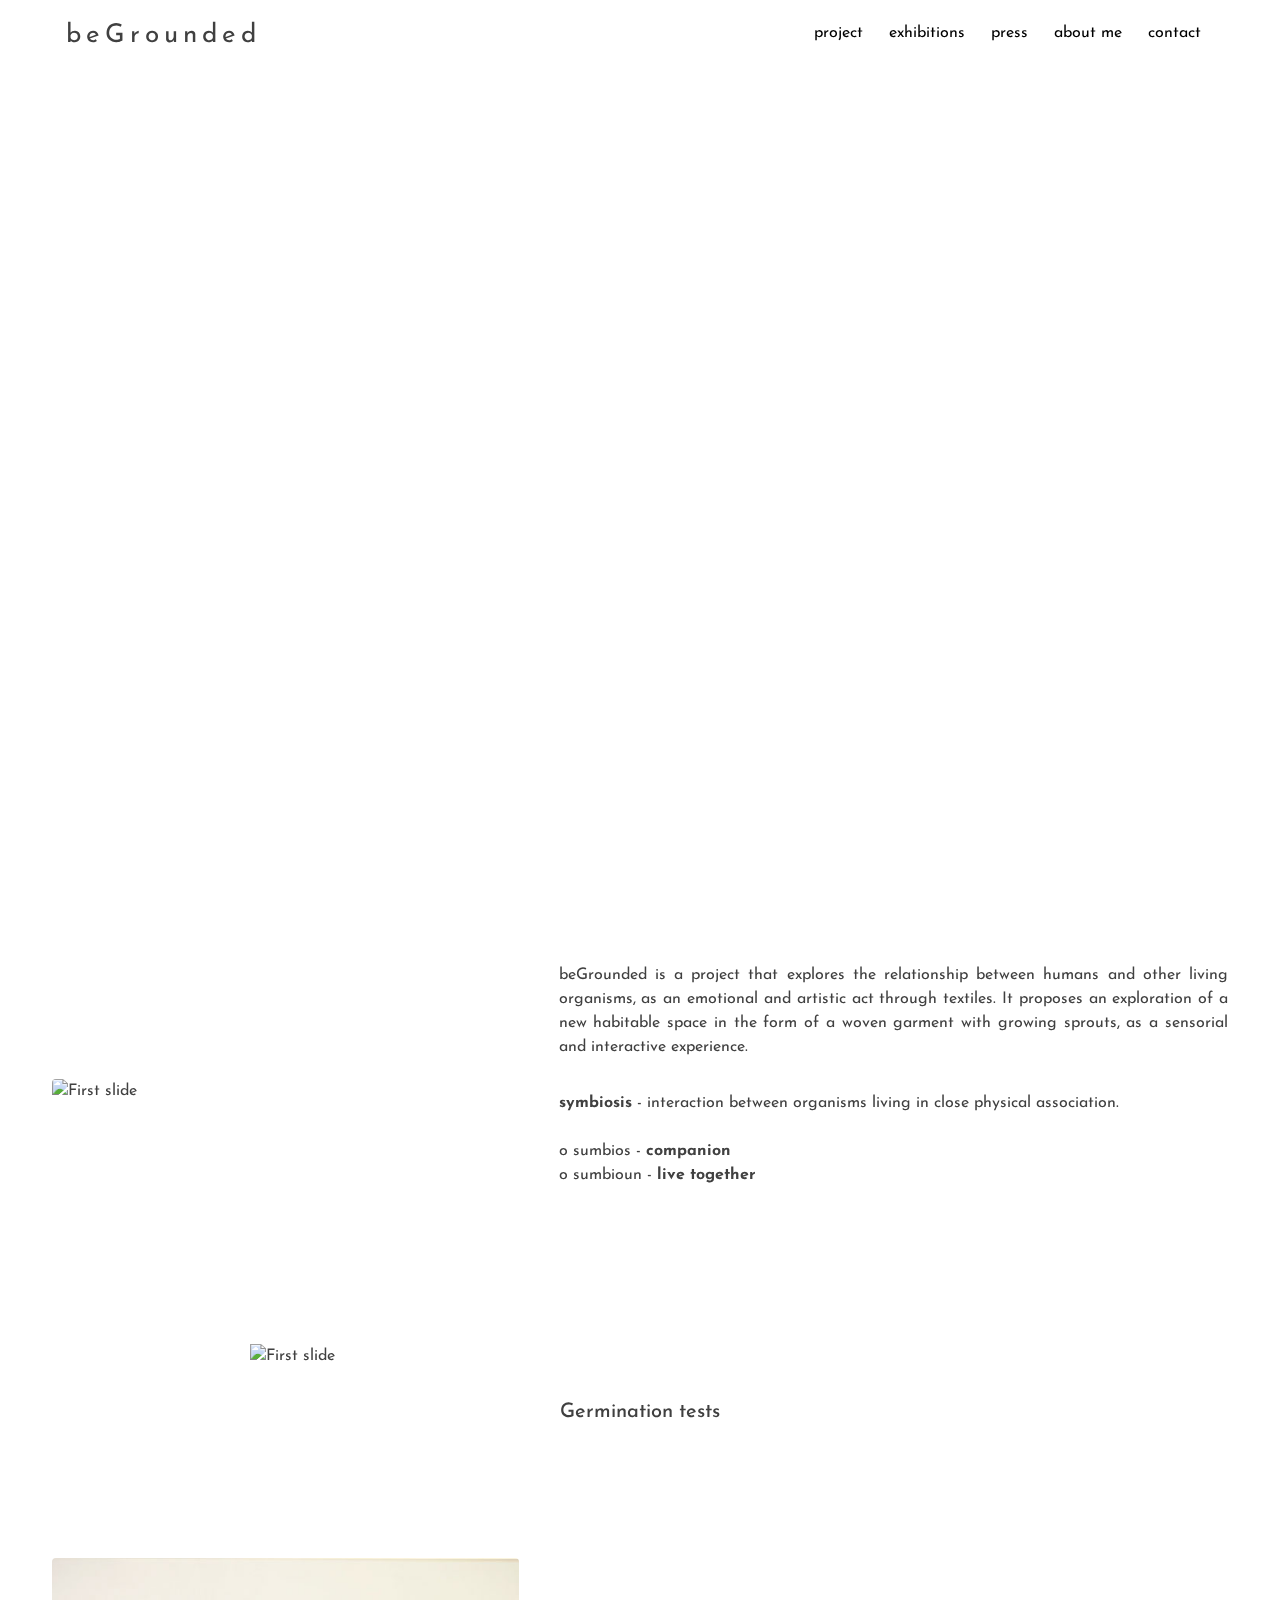
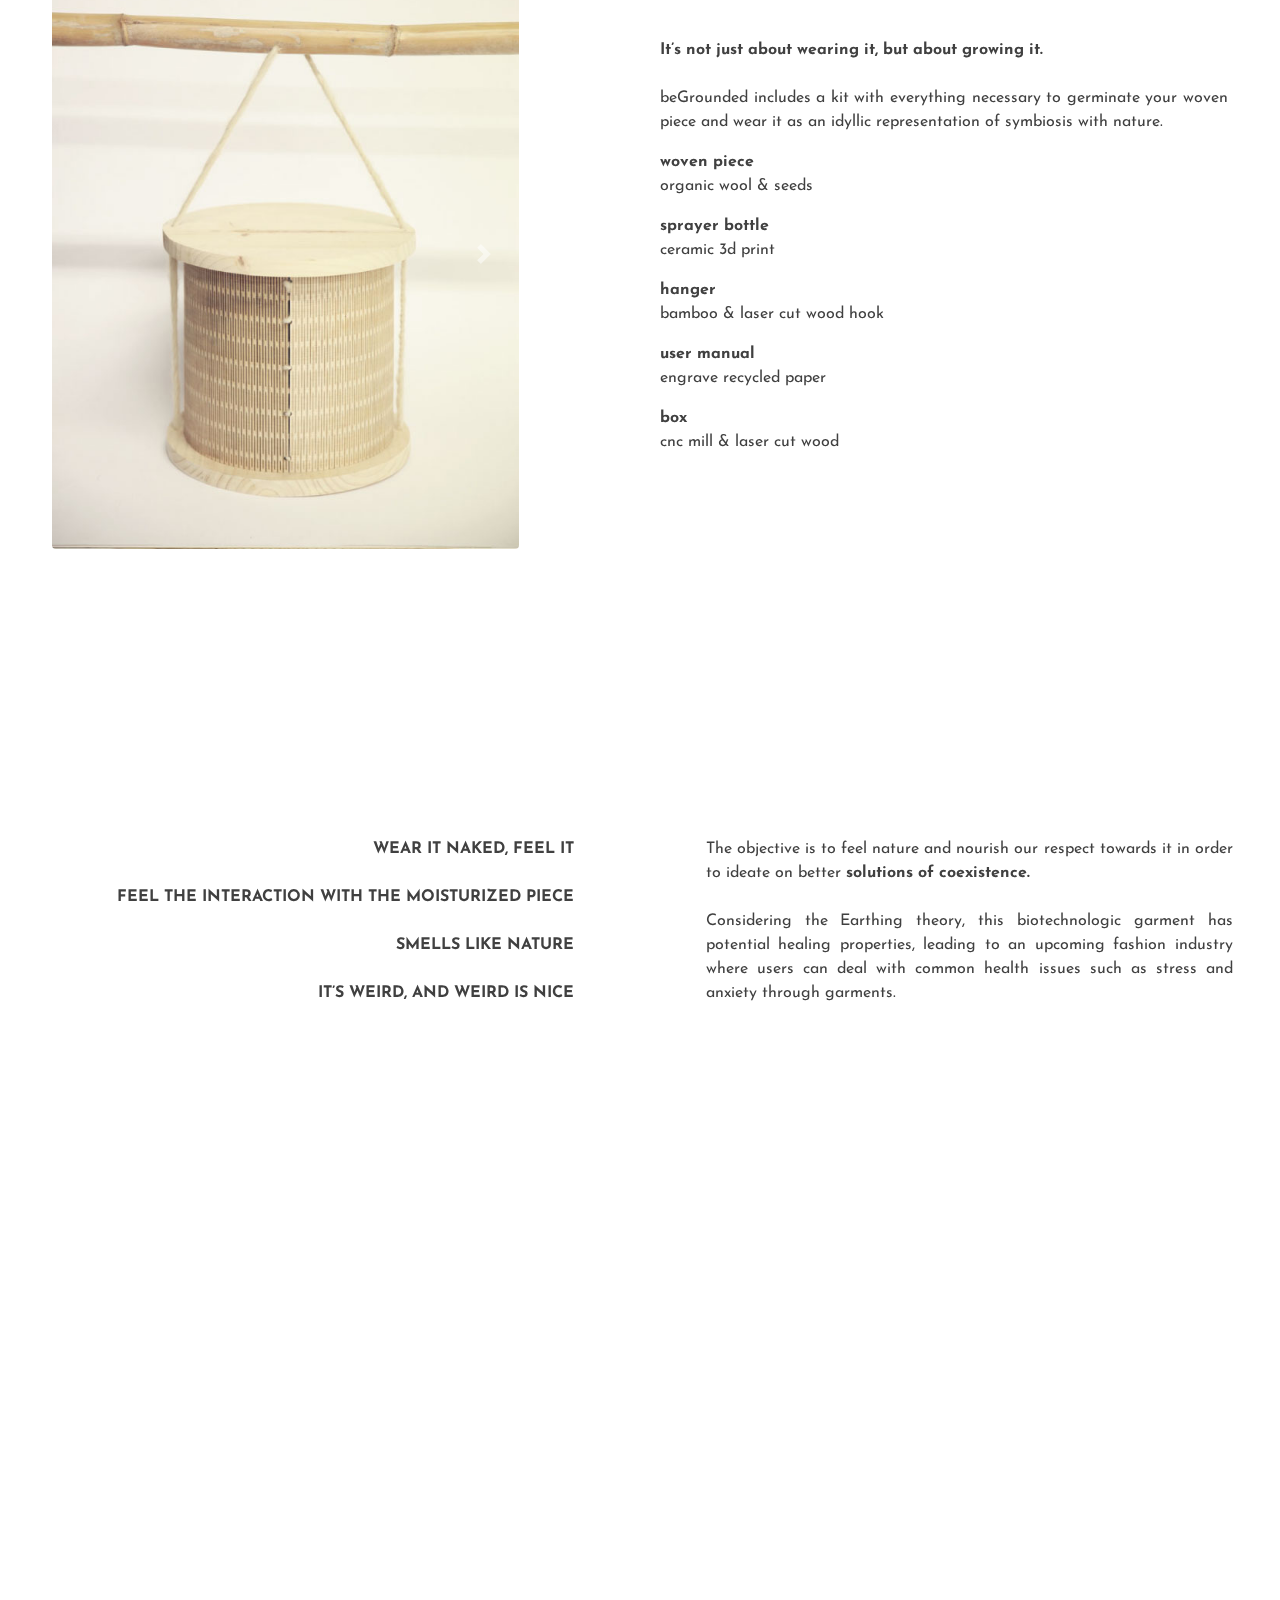
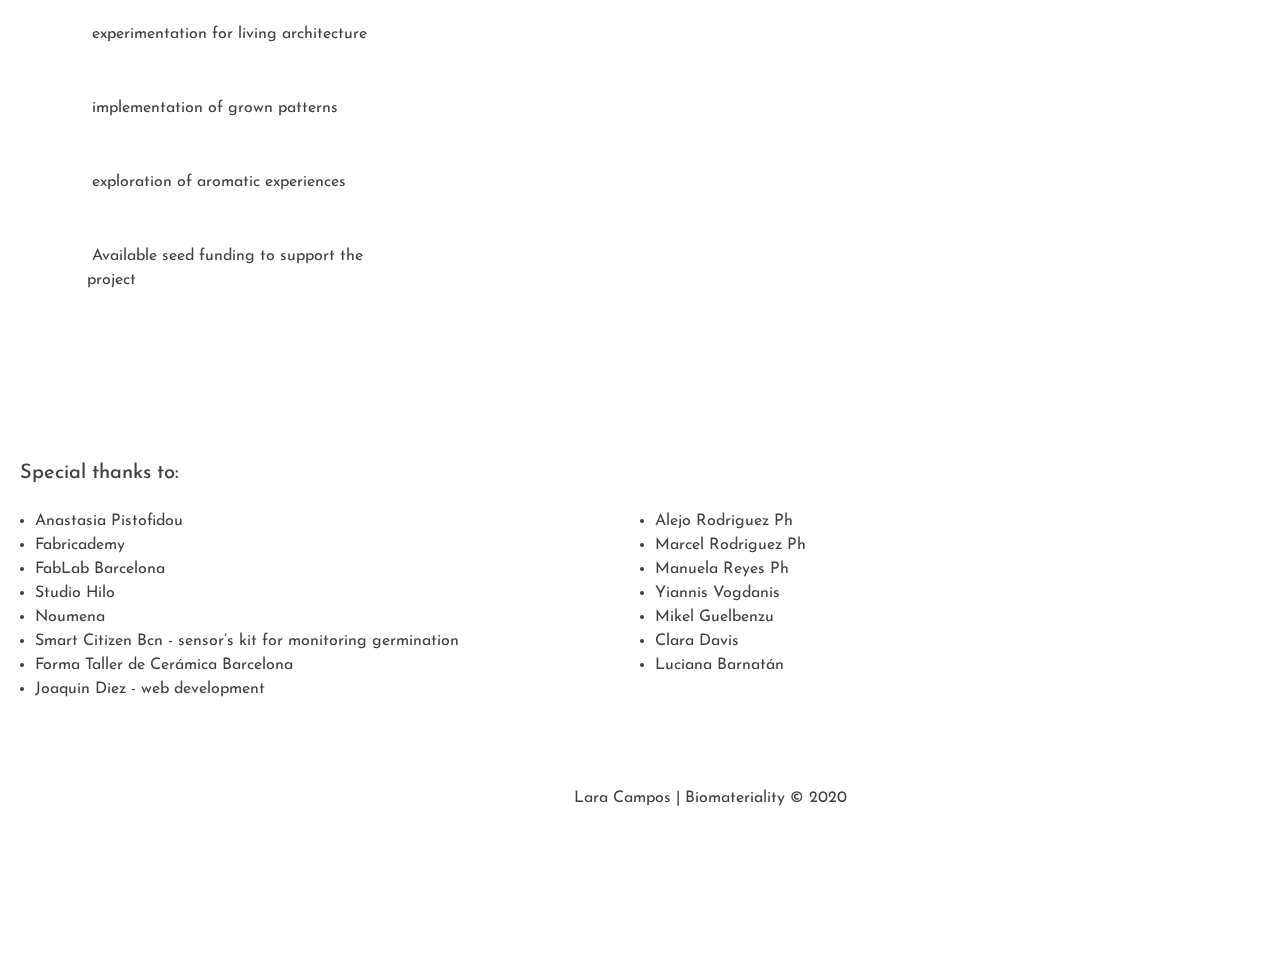
==== commit bb3005ca: "thanks listo" ====
--- a/index.html
+++ b/index.html
@@ -174,7 +174,7 @@
     </div>
 
 
-    <section>
+    <section class="kit">
         <div class="contenedor align-items-center">
             <div class="row align-items-center">
                 <div class="col-sm-5 align-items-center">
@@ -339,35 +339,32 @@
             </div>
     </section>
 
-    <section>
+    <section class="thanks">
         <div class="col-sm-12 contenedor">
-            <div class="row justify-content-center">
+            <div class="row">
                 <h5>Special thanks to:</h5>
             </div>
-            <div class="row">
-                <div class="col-sm text-center">
-                    <p>
-                        Anastasia Pistofidou <br>
-                        Fabricademy<br>
-                        FabLab Barcelona<br>
-                        Studio Hilo<br>
-                        Noumena<br>
-                        Smart Citizen Bcn - sensor’s kit for monitoring germination<br>
-                        Forma Taller de Cerámica Barcelona<br>
-                        Joaquin Diez - web development
-                    </p>
-                </div>
-                <div class="col-sm text-center">
-                    <p>
-                        Alejo Rodriguez Ph<br>
-                        Marcel Rodriguez Ph<br>
-                        Manuela Reyes Ph<br>
-                        Yiannis Vogdanis<br>
-                        Mikel Guelbenzu<br>
-                        Clara Davis<br>
-                        Luciana Barnatán<br>
-                    </p>
-                </div>
+            <div class="row justify-items-center">
+                <div class="col-sm">                   
+                        <ul>                                                 
+                        <li>Anastasia Pistofidou </li>
+                        <li>Fabricademy</li>
+                        <li>FabLab Barcelona</li>
+                        <li>Studio Hilo</li>
+                        <li>Noumena</li>
+                        <li>Smart Citizen Bcn - sensor’s kit for monitoring germination</li>
+                        <li>Forma Taller de Cerámica Barcelona</li>
+                        <li>Joaquin Diez - web development</li>                                         
+                       
+                    </ul>
+                </div>
+                <div class="col-sm"><ul> <li>Alejo Rodriguez Ph</li>
+                    <li>Marcel Rodriguez Ph</li>
+                    <li>Manuela Reyes Ph</li>
+                    <li>Yiannis Vogdanis</li>
+                    <li>Mikel Guelbenzu</li>
+                    <li>Clara Davis</li>
+                    <li>Luciana Barnatán</li></ul></div>
 
 
             </div>
--- a/style.css
+++ b/style.css
@@ -137,53 +137,10 @@
     width: 100%;
 }
 
-/*carousel*/
-
-/*
-.d-block {
-    max-height: 95vh;
-    width: auto;
-
-}
-
-
-.carousel-contenedor {
-    margin: auto;
-    justify-content: center;
-    justify-items: center;
-    width: 70%;
-    height: auto;
-}
-
-
-.carousel-image {
-    object-fit: cover;
-    object-position: center;
-
-}
-
-.carousel-caption {
-    background-color: rgba(255, 255, 255, 0.45);
-    border-radius: 10px;
-}
-
-.epigrafes {
-    justify-content: center;
-    align-items: center;
-    text-justify: center;
-    padding-top: 1rem;
-}
-
-.title {
-    text-align: left;
-    font-size: 52px;
-}
-
-
-.wearItNaked {
-    text-align: right;
-}
-*/
+.kit .row {
+    padding: 0;
+    margin: 0;
+}
 
 .epigrafes {
    
@@ -203,9 +160,9 @@
 
 .values img {
     height: 80%;
-    object-position: center;
-    width: auto;justify-items: center;
-    justify-content: center;
+    display: block;
+    margin: auto;
+    
 
 }
 
@@ -221,19 +178,11 @@
 }
 
 /*Thanks*/
-
-.columns {
-    -webkit-column-count: 2; /* Chrome, Safari, Opera */
-    -moz-column-count: 2; /* Firefox */
-    column-count: 2;
-    
-    -webkit-column-gap: 20px; /* Chrome, Safari, Opera */
-    -moz-column-gap: 20px; /* Firefox */
-    column-gap: 20px;
-    
-    -webkit-column-gap: 2rem; /* Chrome, Safari, Opera */
-    -moz-column-gap: 2rem; /* Firefox */
-    column-gap: 2rem;
+.thanks h5 {
+    padding-bottom: 1rem;
+}
+.thanks ul{
+   list-style-type: disc;
 }
 /*///////////////////////////////// FOOTER///////////////////////////////////////////*/
 
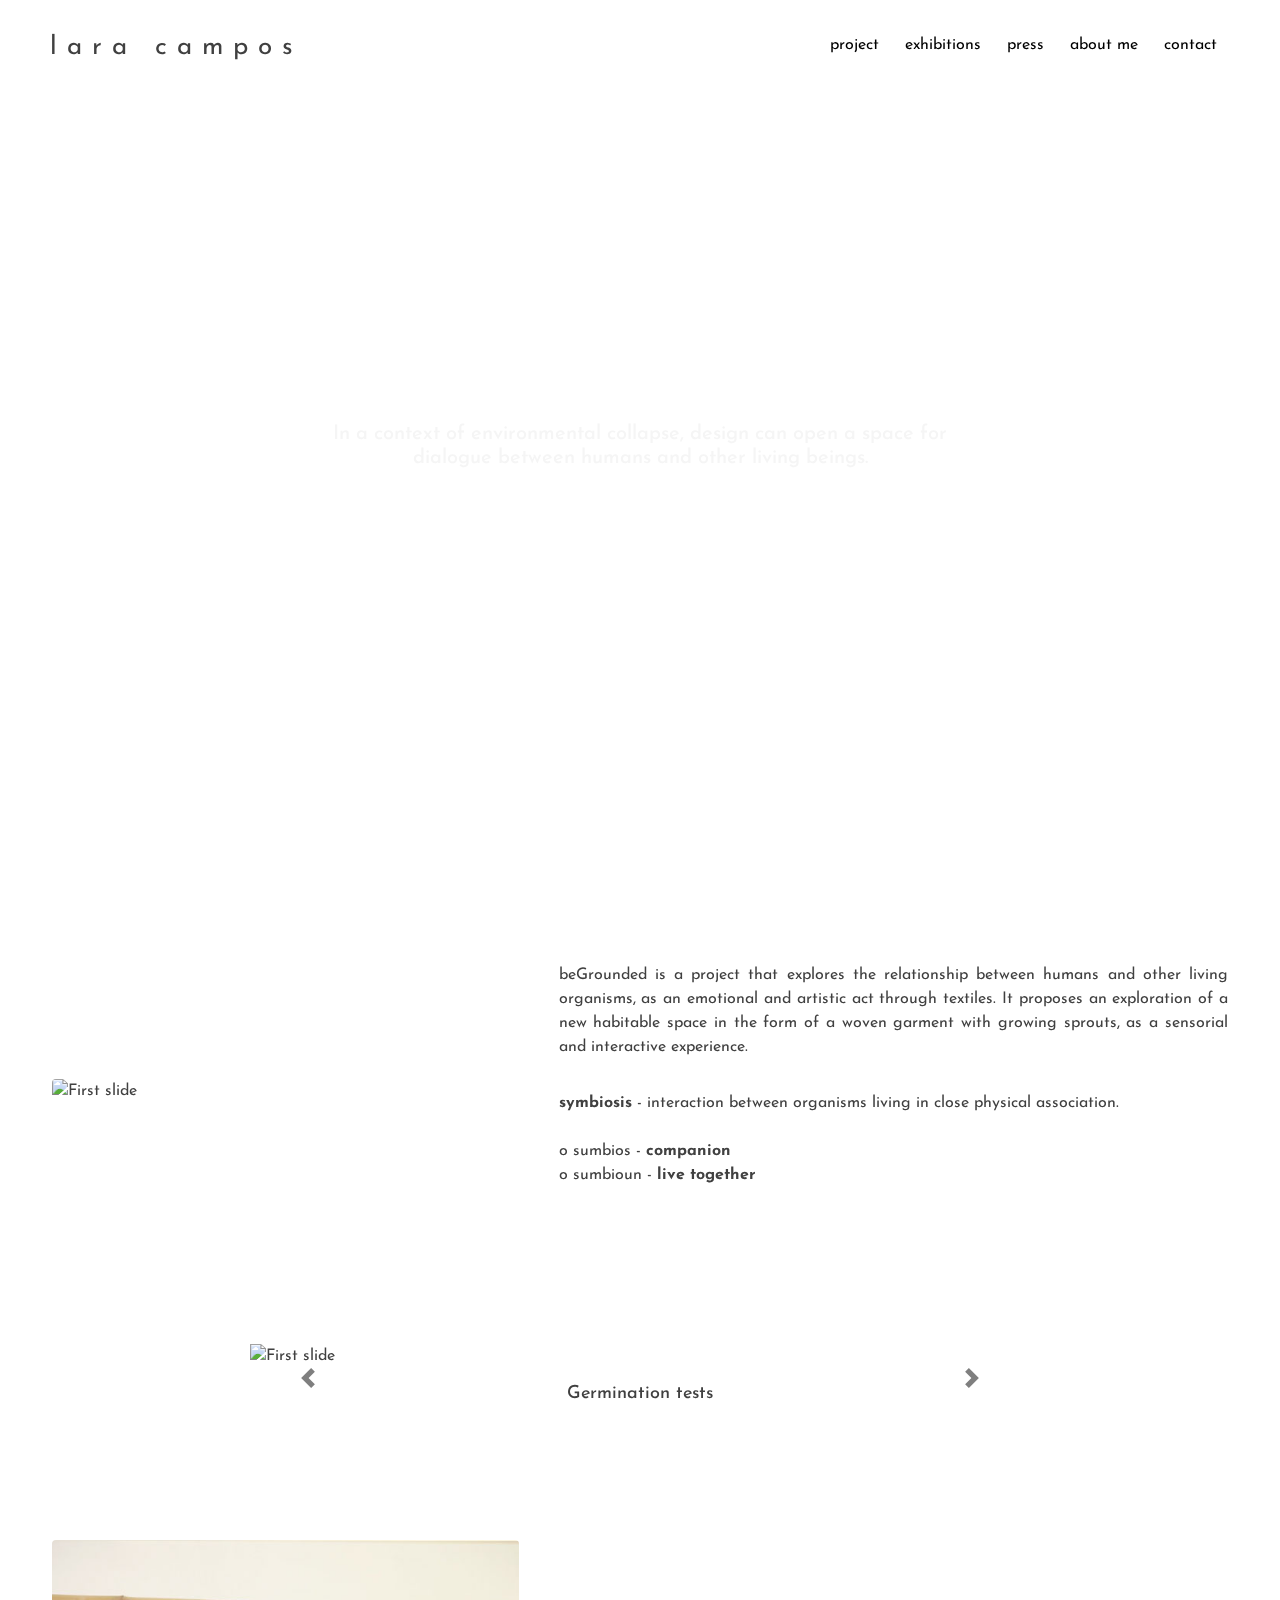
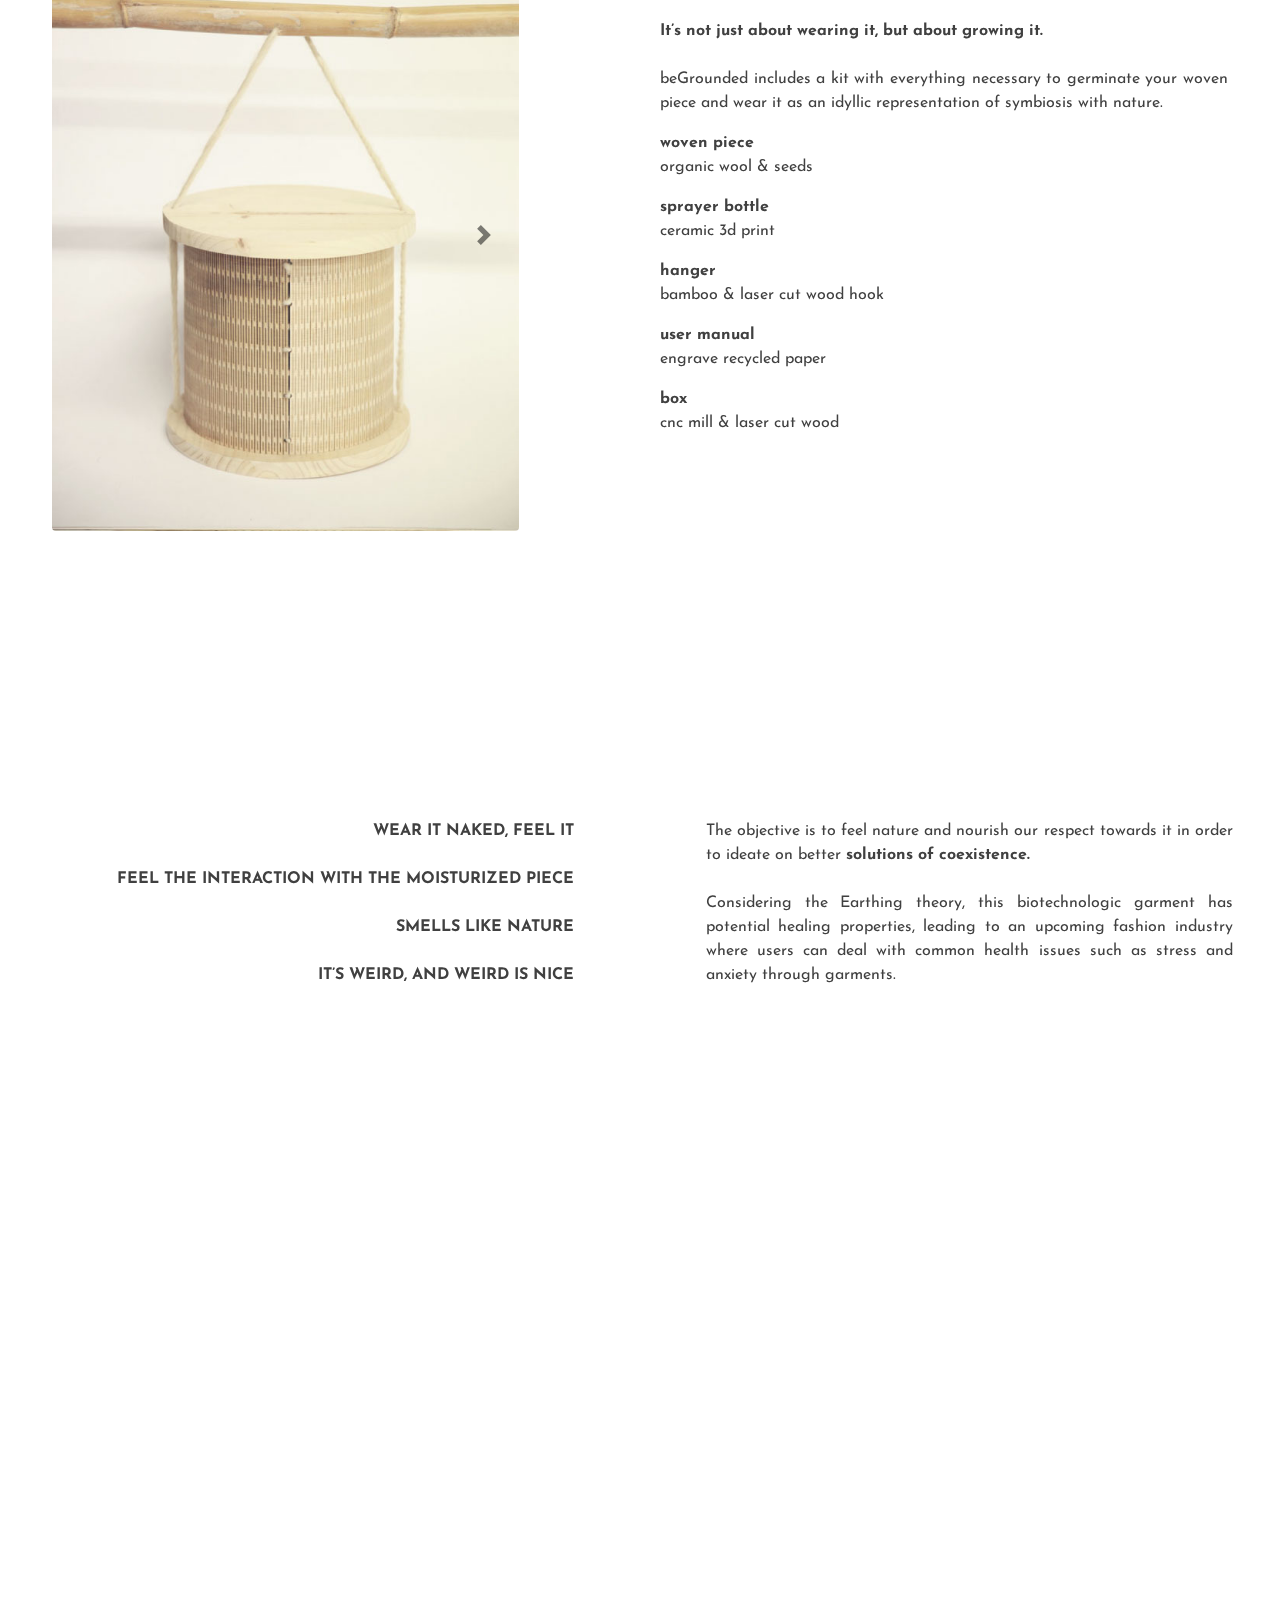
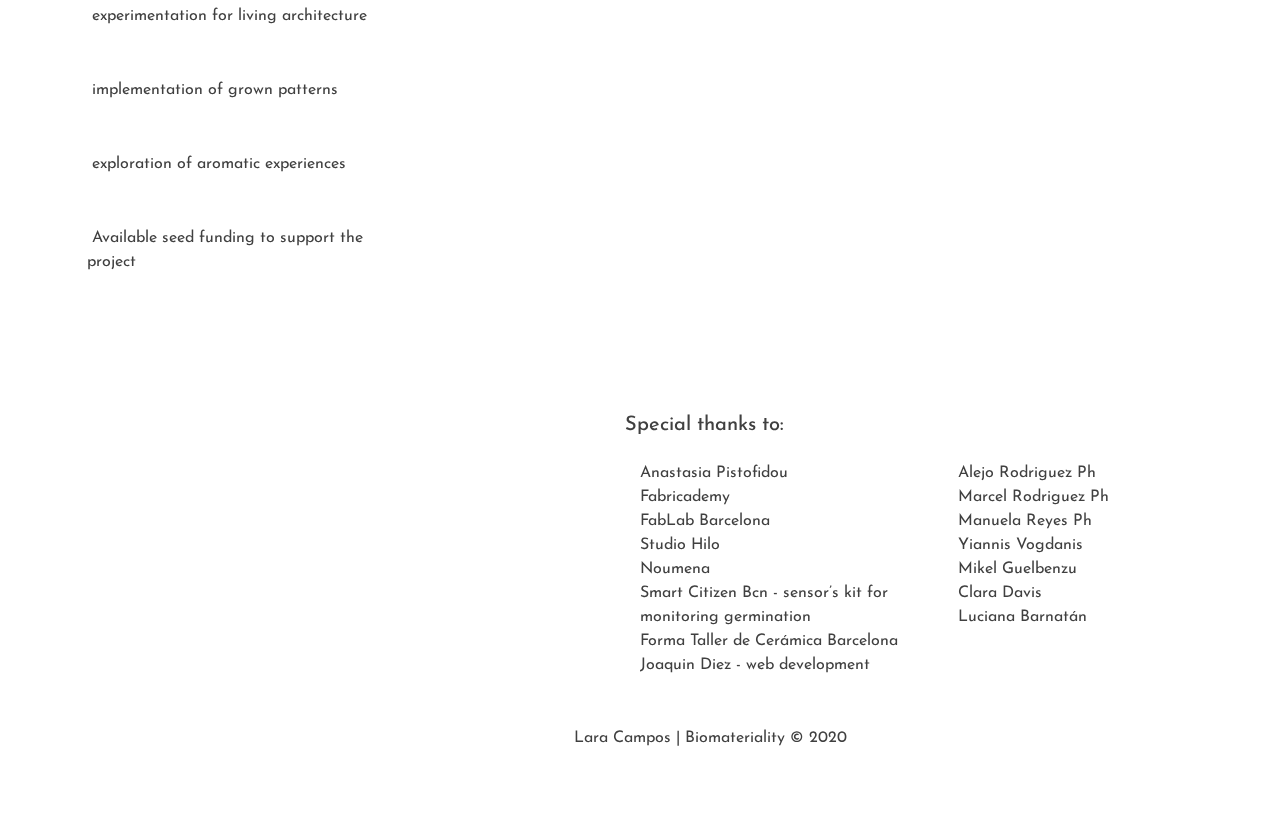
==== commit 73d3c133: "arreglados ultimos retoques" ====
--- a/index.html
+++ b/index.html
@@ -4,7 +4,7 @@
 <head>
     <meta charset="UTF-8">
     <meta name="viewport" content="width=device-width, initial-scale=1.0">
-    <meta name="keywords" content="bio, materiality, eco, natural, nature">
+    <meta name="keywords" content="bio, materiality, eco, natural, nature, bioart, lara, campos, biology, textile research, textile design, textileart, textile experimentation, symbiosis, Biomaterials, biodesign, biobased, biodegradable, biotech, living, architecture, design, material, innovation, digital, fabrication, circular, fashion, fashiontech">
 
 
     <link rel="stylesheet" href="https://stackpath.bootstrapcdn.com/bootstrap/4.4.1/css/bootstrap.min.css"
@@ -18,16 +18,16 @@
 </head>
 
 <body>
-    <header>
+    <header class="position-absolute">
         <nav class="navbar navbar-expand-lg navbar-light  ">
-            <p class="logo">beGrounded</p>
+            <p class="logo blanco">lara campos</p>
             <button class="navbar-toggler" type="button" data-toggle="collapse" data-target="#navbarSupportedContent"
                 aria-controls="navbarSupportedContent" aria-expanded="false" aria-label="Toggle navigation">
                 <span class="navbar-toggler-icon"></span>
             </button>
 
             <div class="collapse navbar-collapse " id="navbarSupportedContent">
-                <ul class="navbar-nav ml-lg-auto">
+                <ul class="navbar-nav ml-lg-auto collapsedBar">
                     <li class="nav-item">
                         <a class="nav-link blanco" href="index.html">project<span class="sr-only">(current)</span></a>
                     </li>
@@ -51,6 +51,12 @@
 
 
     </header>
+
+    <div class="frase">
+        <h5>In a context of environmental collapse, design can open a space for dialogue between humans and other living
+            beings.
+        </h5>
+    </div>
     <div class="vimeo-wrapper">
         <iframe src="https://player.vimeo.com/video/424007210?background=1&autoplay=1&loop=1&byline=0&title=0&muted=1"
             width="640" height="360" frameborder="0" allow="autoplay; fullscreen" allowfullscreen></iframe>
@@ -345,8 +351,8 @@
                 <h5>Special thanks to:</h5>
             </div>
             <div class="row justify-items-center">
-                <div class="col-sm">                   
-                        <ul>                                                 
+                <div class="col-sm">
+                    <ul>
                         <li>Anastasia Pistofidou </li>
                         <li>Fabricademy</li>
                         <li>FabLab Barcelona</li>
@@ -354,17 +360,21 @@
                         <li>Noumena</li>
                         <li>Smart Citizen Bcn - sensor’s kit for monitoring germination</li>
                         <li>Forma Taller de Cerámica Barcelona</li>
-                        <li>Joaquin Diez - web development</li>                                         
-                       
+                        <li>Joaquin Diez - web development</li>
+
                     </ul>
                 </div>
-                <div class="col-sm"><ul> <li>Alejo Rodriguez Ph</li>
-                    <li>Marcel Rodriguez Ph</li>
-                    <li>Manuela Reyes Ph</li>
-                    <li>Yiannis Vogdanis</li>
-                    <li>Mikel Guelbenzu</li>
-                    <li>Clara Davis</li>
-                    <li>Luciana Barnatán</li></ul></div>
+                <div class="col-sm">
+                    <ul>
+                        <li>Alejo Rodriguez Ph</li>
+                        <li>Marcel Rodriguez Ph</li>
+                        <li>Manuela Reyes Ph</li>
+                        <li>Yiannis Vogdanis</li>
+                        <li>Mikel Guelbenzu</li>
+                        <li>Clara Davis</li>
+                        <li>Luciana Barnatán</li>
+                    </ul>
+                </div>
 
 
             </div>
--- a/style.css
+++ b/style.css
@@ -1,386 +1,438 @@
 * {
-    margin: 0;
-    padding: 0;
-    box-sizing: border-box;
-    font-family: 'Josefin Sans', sans-serif;
-    color: #404040;
-    font-size: 300;
+  margin: 0;
+  padding: 0;
+  box-sizing: border-box;
+  font-family: "Josefin Sans", sans-serif;
+  color: #404040;
+  font-size: 300;
 
 
 }
 
 /*NAV*/
 
-
 header {
-    width: 100%;
-    position: absolute;
-    padding-right: 50px;
-    padding-left: 50px;
-
-}
-
-
+  width: 100%;
+  padding-top: 20px;
+  padding-right: 50px;
+  padding-left: 50px;
+}
+
+.frase {
+  position: absolute;
+  text-align: center;
+  top: 50%;
+  left: 50%;
+  transform: translate(-50%, -50%);
+}
+
+.frase h5 {
+  color: whitesmoke;
+}
 
 .vimeo-wrapper {
-    position: relative;
-    top: 0;
-    left: 0;
-    width: 98vw;
-    height: 100vh;
-    z-index: -1;
-    pointer-events: none;
-    overflow: hidden;
+  position: relative;
+  top: 0;
+  left: 0;
+  height: 100vh;
+  z-index: -1;
+  pointer-events: none;
+  overflow: hidden;
 }
 
 .vimeo-wrapper iframe {
-    width: 100vw;
-    height: 56.25vw;
-    min-height: 100vh;
-    min-width: 177.77vh;
-    position: inherit;
-    top: 50%;
-    left: 50%;
-    transform: translate(-50%, -50%);
-    overflow: hidden;
+  width: 100vw;
+  height: 56.25vw;
+  min-height: 100vh;
+  min-width: 177.77vh;
+  position: inherit;
+  top: 50%;
+  left: 50%;
+  transform: translate(-50%, -50%);
+  overflow: hidden;
 }
 
 .logo {
-    align-items: center;
-    margin: auto;
-    font-size: 26px;
-    font-weight: 400;
-    letter-spacing: 5px;
-    padding-top: 5px;
+  align-items: center;
+  margin: auto;
+  font-size: 26px;
+  font-weight: 400;
+  letter-spacing: 10px;
+  padding-top: 5px;
 }
 
 .navbar-nav {
-    justify-items: right;
+  justify-items: right;
+}
+
+.navbar{
+    padding: 0px !important;
 }
 
 .nav-item {
-    float: right;
-    padding: 5px;
-
-
+  float: right;
+  padding: 5px;
 }
 
 .nav-link {
-    font-size: 16px;
-    color: black !important;
+  font-size: 16px;
+  color: black !important;
 }
 
 .nav-link:hover {
-    font-weight: bold;
+  font-weight: bold;
+}
+
+.navbar-light .navbar-toggler  {
+    border: none;
 }
 
 /*General*/
 
 section {
-    max-width: 100vw;
-
-    display: flex;
-    justify-content: space-between;
-    align-items: center;
-    justify-content: center;
-
+  max-width: 100vw;
+  display: flex;
+  justify-content: space-between;
+  align-items: center;
+  justify-content: center;
 }
 
 .section-espaciado {
-    padding-top: 10rem;
-    
+  padding-top: 10rem;
 }
 .row {
-    margin: auto;
-    width: 100%;
+  margin: auto;
+  width: 100%;
 }
 
 .row-center {
-    justify-content: center;
-    margin: auto;
-    width: 100%;
+  justify-content: center;
+  margin: auto;
+  width: 100%;
 }
 
 .rowpadding .row {
-    align-items: center;
-    padding-bottom: 1rem;
-    margin: auto;
+  align-items: center;
+  padding-bottom: 1rem;
+  margin: auto;
 }
 
 .contenedor {
-    margin: auto;
-    width: 95vw;
-    margin-top: 5%;
-    margin-bottom: 5%;
-    justify-content: center;
-    justify-items: center;
+  margin: auto;
+  width: 95vw;
+  margin-top: 5%;
+  margin-bottom: 5%;
+  justify-content: center;
+  justify-items: center;
 }
 
 .img-fluid {
-    align-self: center;
-    max-height: 100vh;
-    width: auto;
-    object-fit: cover;
-    object-position: center;
+  align-self: center;
+  max-height: 100vh;
+  width: auto;
+  object-fit: cover;
+  object-position: center;
 }
 
 ul {
-    list-style: none;
+  list-style: none;
 }
 
 .col-sm-7,
 .col-sm-6,
 .col-sm-5,
 .col-sm-12 {
-    padding-left: 20px;
-    padding-right: 20px;
-    width: 100%;
+  padding-left: 20px;
+  padding-right: 20px;
+  width: 100%;
 }
 
 .kit .row {
-    padding: 0;
-    margin: 0;
+  padding: 0;
+  margin: 0;
 }
 
 .epigrafes {
+  align-items: center;
+
+  padding-top: 1rem;
+}
+
+.epigrafes h5 {
+  font-size: 18px;
+}
+/*values */
+
+.values .col-sm {
+  justify-content: center;
+  justify-items: center;
+  width: auto;
+}
+
+.values img {
+  height: 80%;
+  display: block;
+  margin: auto;
+}
+
+/*TO BE CONTINUED*/
+
+.toBeContinued li {
+  padding: 25px;
+}
+
+.iconos {
+  max-width: 30px;
+}
+
+/*Thanks*/
+
+.thanks {
+  float: right;
+}
+
+.thanks h5 {
+  padding-bottom: 1rem;
+}
+.thanks ul {
+  list-style-type: none;
+}
+/*///////////////////////////////// FOOTER///////////////////////////////////////////*/
+
+.footer {
+  height: 20vh;
+
+  width: 100%;
+  font: 16px;
+  text-align: left;
+  padding-top: 5px;
+}
+
+.footer-distributed {
+  width: 100%;
+  font: 16px;
+  text-align: left;
+  overflow: hidden;
+}
+
+.container-footer {
+  float: inline-end;
+}
+
+.footer-distributed .footer-links {
+  color: #404040;
+  margin: 1px;
+  padding: 2px;
+}
+
+.footer-distributed .footer-links a {
+  display: inline-block;
+  line-height: 1.8;
+  text-decoration: none;
+  color: inherit;
+}
+
+/* Footer social icons */
+
+.footer-distributed .footer-icons {
+  margin-top: 10px;
+}
+
+.footer-distributed .footer-icons a {
+  display: inline-block;
+  width: 35px;
+  height: 35px;
+  cursor: pointer;
+  background-color: #ffffff;
+  border-radius: 2px;
+
+  font-size: 20px;
+  color: #404040;
+  text-align: center;
+  line-height: 35px;
+
+  margin-right: 3px;
+  margin-bottom: 5px;
+}
+
+/* exibition */
+
+.exibitionList {
+    margin: auto;
+}
+
+.exibitionList li {
+    list-style-type: disc;
+}
+
+.carousel-control-prev-icon {
+  background-image: url("data:image/svg+xml;charset=utf8,%3Csvg xmlns='http://www.w3.org/2000/svg' fill='%23000' viewBox='0 0 8 8'%3E%3Cpath d='M5.25 0l-4 4 4 4 1.5-1.5-2.5-2.5 2.5-2.5-1.5-1.5z'/%3E%3C/svg%3E");
+}
+
+.carousel-control-next-icon {
+  background-image: url("data:image/svg+xml;charset=utf8,%3Csvg xmlns='http://www.w3.org/2000/svg' fill='%23000' viewBox='0 0 8 8'%3E%3Cpath d='M2.75 0l-1.5 1.5 2.5 2.5-2.5 2.5 1.5 1.5 4-4-4-4z'/%3E%3C/svg%3E");
+}
+
+/*About me*/
+
+.about-me {
+  padding-top: 6%;
+  padding-bottom: 2%;
+}
+
+/*Gallery press*/
+
+.gallery-block {
+  padding-bottom: 60px;
+  padding-top: 60px;
+}
+.gallery-block .heading {
+  margin-bottom: 50px;
+  text-align: center;
+}
+
+.gallery-block .heading h2 {
+  font-weight: bold;
+  font-size: 1.4rem;
+  text-transform: uppercase;
+}
+
+.gallery-block.cards-gallery h6 {
+  font-size: 17px;
+  font-weight: bold;
+}
+
+.gallery-block.cards-gallery .col-md-6 {
+    margin-bottom: 15px;
+}
+
+.gallery-block.cards-gallery .card {
+  margin-bottom: 10px;
+  box-shadow: 0px 2px 10px rgba(0, 0, 0, 0.15);
+}
+.gallery-block.cards-gallery .card img {
+  box-shadow: 0px 2px 10px rgba(0, 0, 0, 0.15);
+  object-fit: cover;
+  object-position: center;
+  height: 20vh;
+  }
+.gallery-block.cards-gallery .card-body {
+  text-align: center;
+}
+.gallery-block.cards-gallery .card-body p {
+  font-size: 15px;
+}
+.gallery-block.cards-gallery a {
+  color: #212529;
+}
+.gallery-block.cards-gallery a:hover {
+  text-decoration: none;
+}
+
+
+/* ////////////////////////////////////Contact////////////////////////////////////// */
+
+.contacto {
+  width: 100%;
+  height: 100vh;
+}
+
+.wrapper {
    
-    align-items: center;
-   
-    padding-top: 2rem;
-}
-
-/*values */
-
-.values .col-sm {
-    justify-content: center;
-    justify-items: center;
-    width: auto;
-    
-}
-
-.values img {
-    height: 80%;
-    display: block;
-    margin: auto;
-    
-
-}
-
-
-/*TO BE CONTINUED*/
-
-.toBeContinued li {
-    padding: 25px;
-}
-
-.iconos {
-    max-width: 30px;
-}
-
-/*Thanks*/
-.thanks h5 {
-    padding-bottom: 1rem;
-}
-.thanks ul{
-   list-style-type: disc;
-}
-/*///////////////////////////////// FOOTER///////////////////////////////////////////*/
-
-.footer {
-    height: 20vh;
-
-    width: 100%;
-    font: 16px;
-    text-align: left;
-    padding-top: 5px;
-}
-
-.footer-distributed {
-    width: 100%;
-    font: 16px;
-    text-align: left;
-    overflow: hidden;
-
-}
-
-.container-footer {
-    float: inline-end
-}
-
-
-.footer-distributed .footer-links {
-    color: #404040;
-    margin: 1px;
-    padding: 2px;
-}
-
-.footer-distributed .footer-links a {
-    display: inline-block;
-    line-height: 1.8;
-    text-decoration: none;
-    color: inherit;
-}
-
-/* Footer social icons */
-
-.footer-distributed .footer-icons {
-
-    margin-top: 10px;
-}
-
-.footer-distributed .footer-icons a {
-    display: inline-block;
-    width: 35px;
-    height: 35px;
-    cursor: pointer;
-    background-color: #ffffff;
-    border-radius: 2px;
-
-    font-size: 20px;
-    color: #404040;
-    text-align: center;
-    line-height: 35px;
-
-    margin-right: 3px;
-    margin-bottom: 5px;
-}
-
-/*About me*/
-
-.about-me {
-    padding-top: 6%;
-    padding-bottom: 2%;
-}
-
-/*Gallery exhibitions*/
-
-.gallery-block{padding-bottom: 60px; padding-top: 60px;}
-.gallery-block .heading{margin-bottom: 50px; text-align: center;}
-
-.gallery-block .heading h2{font-weight: bold;font-size: 1.4rem; text-transform: uppercase;}
-
-.gallery-block.cards-gallery h6{font-size: 17px; font-weight: bold;}
-
-.gallery-block.cards-gallery .card{transition: 0.4s easy;}
-.gallery-block.cards-gallery .card img{box-shadow: 0px 2px 10px rgba(0,0,0,0.15);}
-.gallery-block.cards-gallery .card-body{text-align: center;}
-.gallery-block.cards-gallery .card-body p{font-size: 15px;}
-.gallery-block.cards-gallery a{color:#212529; }
-.gallery-block.cards-gallery a:hover{text-decoration: none;}
-.gallery-block.cards-gallery  .card{
-	margin-bottom: 30px;
-	box-shadow: 0px 2px 10px rgba(0,0,0,0.15);
-}
-
-
-
-/* ////////////////////////////////////Contact////////////////////////////////////// */
-
-.contacto {
-    width: 100%;
-    height: 100vh;
-}
-
-.wrapper {
-    position: absolute;
-    top: 50%;
-    left: 50%;
-    transform: translate(-50%, -50%);
-    max-width: 100vw;
-    width: 100%;
-    background-color: #404040;
-    padding: 25px;
-    border-radius: 10px;
-    box-shadow: 4px 4px 2px rgba(255, 248, 220, 0.479);
-
+  max-width: 100vw;
+  width: 100%;
+  background-color: #404040;
+  padding: 25px;
+  border-radius: 10px;
+  box-shadow: 4px 4px 2px rgba(255, 248, 220, 0.479);
 }
 
 .wrapper h2 {
-    text-align: center;
-    margin-bottom: 10px;
-    letter-spacing: 3px;
-
+  text-align: center;
+  margin-bottom: 10px;
+  letter-spacing: 3px;
 }
 
 .wrapper .input-field {
-    margin-bottom: 10px;
+  margin-bottom: 10px;
 }
 
 .wrapper .input-field input[type="text"],
 .wrapper textarea {
+  width: 100%;
+  border: 1px solid #e0e0e0;
+  padding: 5px;
+}
+
+.wrapper textarea {
+  resize: none;
+  height: 40vh;
+}
+
+#submit {
+  border: 0;
+  margin-top: 15px;
+  padding: 10px;
+  width: 100%;
+  background-color: whitesmoke;
+  text-transform: uppercase;
+  cursor: pointer;
+  letter-spacing: 5px;
+  border-radius: 10px;
+  color: #404040;
+}
+
+@media (max-width: 500px) {
+  .logo {
+    font-size: 20px;
+    letter-spacing: 8px;
+    text-align: center;
+    padding-top: 15px;
+  }
+
+  .navbar-toggler-icon {
+    width: 4em;
+  }
+
+  .collapsedBar{
+    background-color: rgba(123,123,123,0.35);
+}
+
+
+  .blanco {
+    color: white !important;
+    font-size: 20px;
+  }
+
+  .section {
+    height: 80vh;
+  }
+
+  .title {
+    text-align: center;
+    font-size: 30px;
+  }
+
+  .img-fluid {
     width: 100%;
-    border: 1px solid #e0e0e0;
-    padding: 5px;
-}
-
-.wrapper textarea {
-    resize: none;
-    height: 40vh;
-}
-
-#submit {
-    border: 0;
-    margin-top: 15px;
-    padding: 10px;
-    width: 100%;
-    background-color: whitesmoke;
-    text-transform: uppercase;
-    cursor: pointer;
-    letter-spacing: 5px;
-    border-radius: 10px;
-    color: #404040;
-}
-
-
-@media (max-width: 500px) {
-
-    .logo {
-        color: whitesmoke;
-        font-size: 26px;
-        letter-spacing: 5px;
-        text-align: center;
-        width: 100%;
-        padding-top: 15px;
-
-    }
-    
-    .navbar-toggler-icon {
-        width: 10em;
-    }
-
-
-    .blanco {
-        color: white !important;
-        font-size: 20px;
-    }
-
-   
-
-    .section {
-        height: 80vh;
-    }
-
-    .title {
-        text-align: center;
-        font-size: 30px;
-    }
-
-    .img-fluid {
-        width: 100%;
-        height: auto;
-        object-fit: contain;
-        object-position: center;
-        margin-top: 10px;
-        margin-bottom: 10px;
-    }
-
-    .row {
-        margin: 0;
-    }
-
-    .ocultar {
-        visibility: hidden;
-        display: none;
-    }
-
-}+    height: auto;
+    object-fit: contain;
+    object-position: center;
+    margin-top: 10px;
+    margin-bottom: 10px;
+  }
+
+  .row {
+    margin: 0;
+  }
+
+  .ocultar {
+    visibility: hidden;
+    display: none;
+  }
+
+  .epigrafes h5 {
+      font-size: 15px;
+      font-weight: 400;
+  }
+}
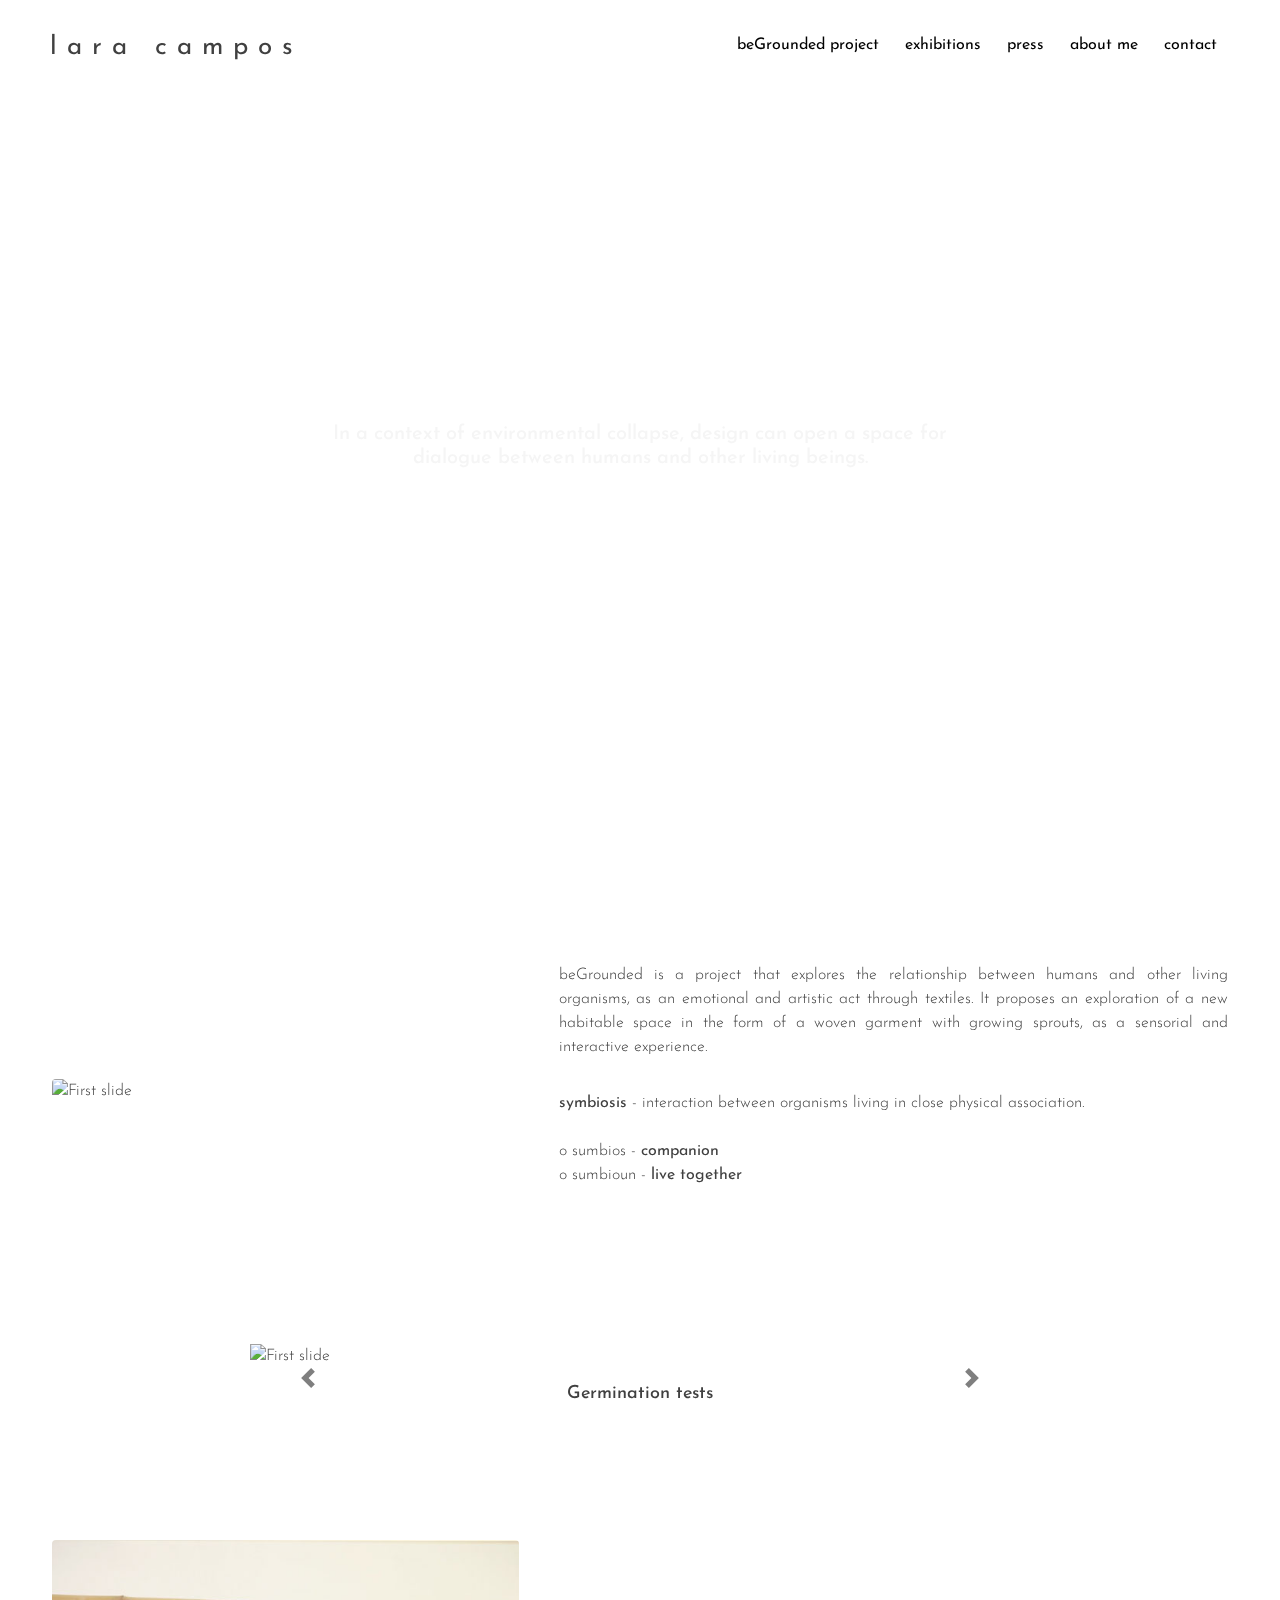
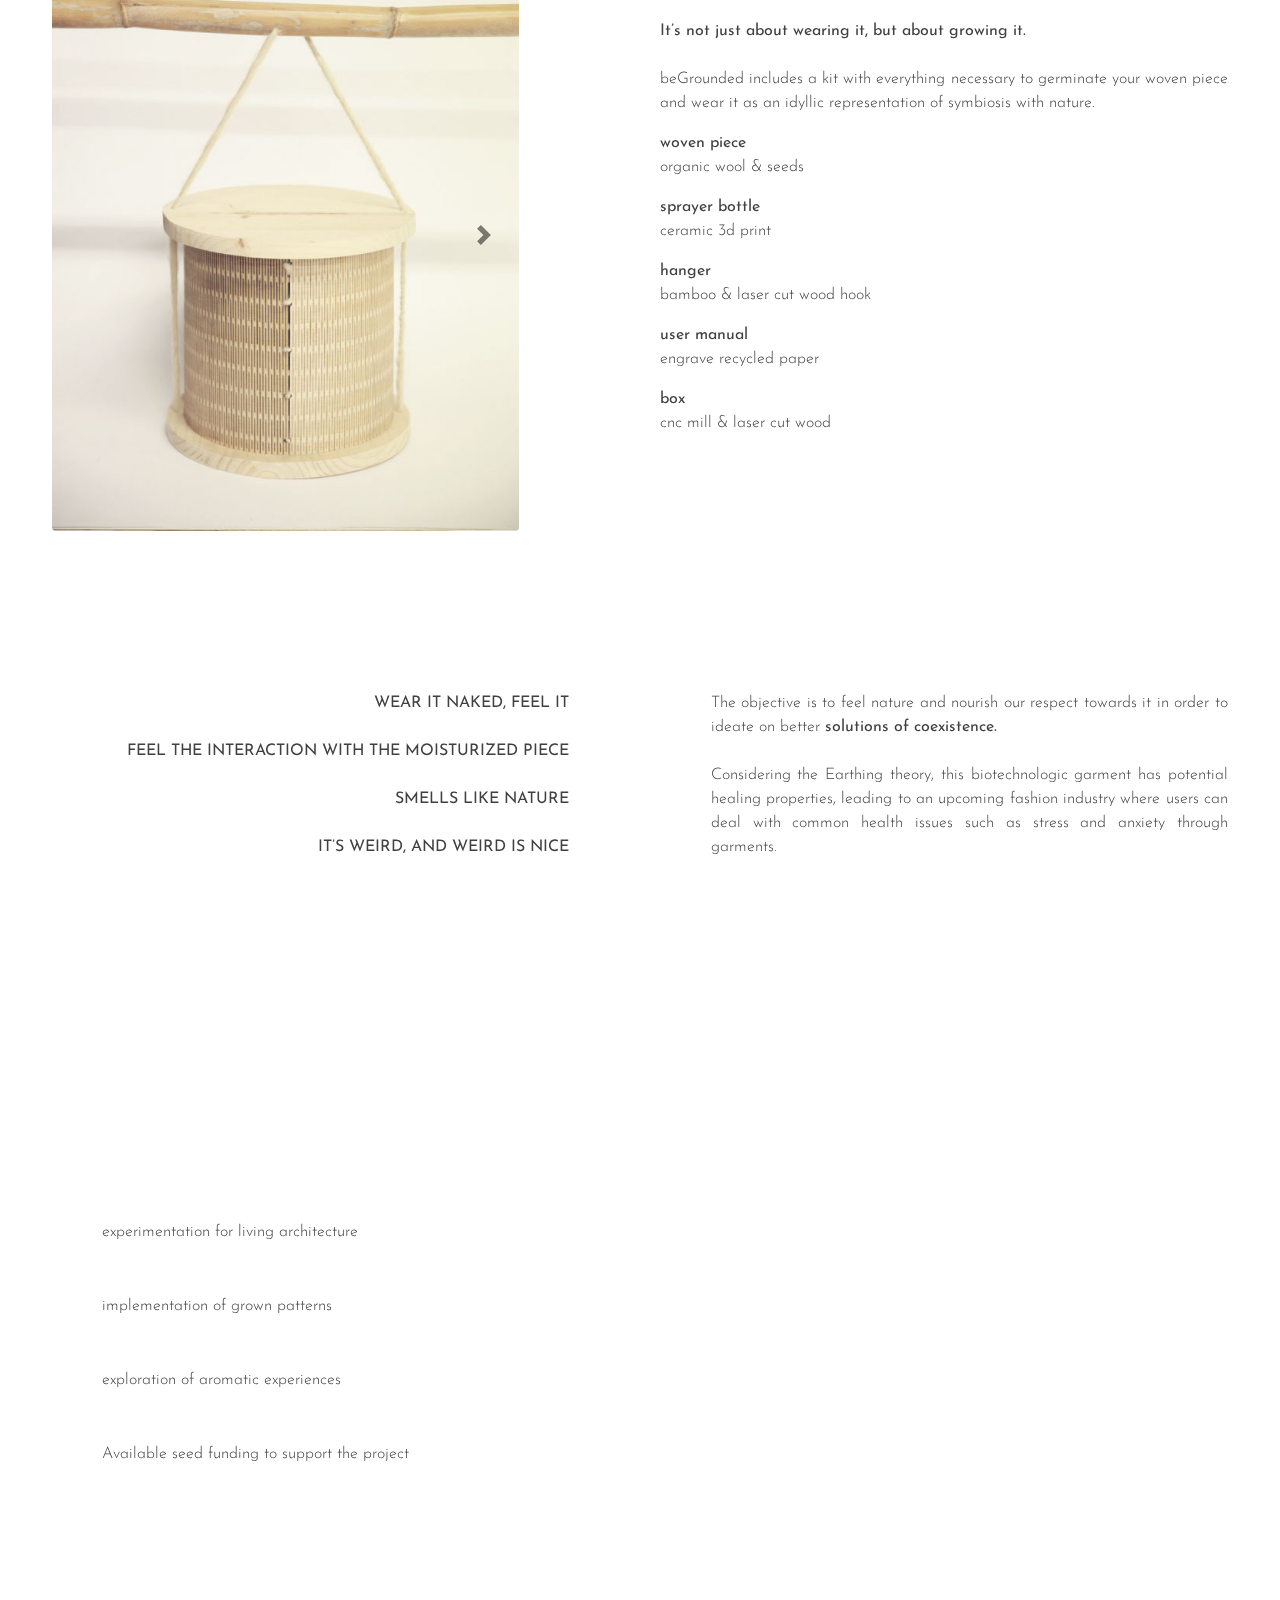
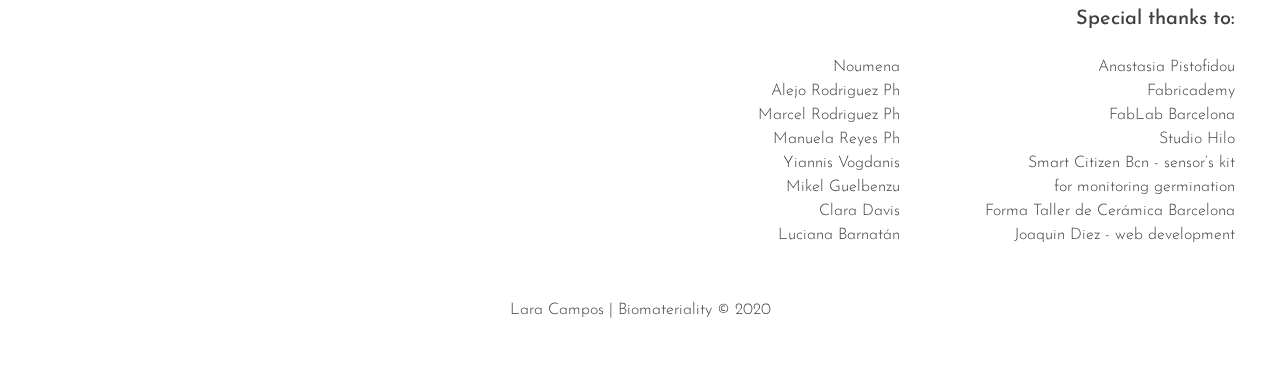
==== commit 21a9d26e: "navbar frase invisible onClick" ====
--- a/index.html
+++ b/index.html
@@ -14,14 +14,14 @@
         rel="stylesheet">
     <script src="https://kit.fontawesome.com/c67e5dafe1.js" crossorigin="anonymous"></script>
     <link rel="stylesheet" href="style.css">
-    <title>Lara Campos | Bio materiality </title>
+    <title>Lara Campos | bio.materiality </title>
 </head>
 
 <body>
     <header class="position-absolute">
         <nav class="navbar navbar-expand-lg navbar-light  ">
             <p class="logo blanco">lara campos</p>
-            <button class="navbar-toggler" type="button" data-toggle="collapse" data-target="#navbarSupportedContent"
+            <button class="navbar-toggler" type="button" data-toggle="collapse" onclick="HideText()" data-target="#navbarSupportedContent"
                 aria-controls="navbarSupportedContent" aria-expanded="false" aria-label="Toggle navigation">
                 <span class="navbar-toggler-icon"></span>
             </button>
@@ -29,7 +29,7 @@
             <div class="collapse navbar-collapse " id="navbarSupportedContent">
                 <ul class="navbar-nav ml-lg-auto collapsedBar">
                     <li class="nav-item">
-                        <a class="nav-link blanco" href="index.html">project<span class="sr-only">(current)</span></a>
+                        <a class="nav-link blanco" href="index.html"> beGrounded project<span class="sr-only">(current)</span></a>
                     </li>
 
                     <li class="nav-item">
@@ -52,7 +52,7 @@
 
     </header>
 
-    <div class="frase">
+    <div class="frase" id="frase">
         <h5>In a context of environmental collapse, design can open a space for dialogue between humans and other living
             beings.
         </h5>
@@ -318,9 +318,14 @@
 
     <section class="toBeContinued section-espaciado">
         <div class="contenedor">
-            <div class="row align-items-center">
-                <div class="col-sm-4">
-
+            <div class="row">
+                <div class="col-sm-5">
+
+                    <div class="col-sm-7 ocultar-sm">
+                        <div class="row align-items-center">
+                            <img src="img/spining_beGrounded.png" class="img-fluid w-100 rounded" alt="">
+                        </div>
+                    </div>
                     <div class="row " ;>
                         <div class="col-sm align-items-center">
                             <ul>
@@ -337,7 +342,7 @@
 
                     </div>
                 </div>
-                <div class="col-sm-8">
+                <div class="col-sm-7 ocultar">
                     <div class="row align-items-center">
                         <img src="img/spining_beGrounded.png" class="img-fluid w-100 rounded" alt="">
                     </div>
@@ -347,25 +352,15 @@
 
     <section class="thanks">
         <div class="col-sm-12 contenedor">
-            <div class="row">
-                <h5>Special thanks to:</h5>
-            </div>
-            <div class="row justify-items-center">
+            <div class="row float-right">
+                <div class="col-sm float-right"><h5>Special thanks to:</h5></div>
+                
+            </div>
+            <div class="row justify-items-rigth">
+                
                 <div class="col-sm">
                     <ul>
-                        <li>Anastasia Pistofidou </li>
-                        <li>Fabricademy</li>
-                        <li>FabLab Barcelona</li>
-                        <li>Studio Hilo</li>
                         <li>Noumena</li>
-                        <li>Smart Citizen Bcn - sensor’s kit for monitoring germination</li>
-                        <li>Forma Taller de Cerámica Barcelona</li>
-                        <li>Joaquin Diez - web development</li>
-
-                    </ul>
-                </div>
-                <div class="col-sm">
-                    <ul>
                         <li>Alejo Rodriguez Ph</li>
                         <li>Marcel Rodriguez Ph</li>
                         <li>Manuela Reyes Ph</li>
@@ -375,7 +370,19 @@
                         <li>Luciana Barnatán</li>
                     </ul>
                 </div>
-
+                <div class="col-sm">
+                    <ul>
+                        <li>Anastasia Pistofidou </li>
+                        <li>Fabricademy</li>
+                        <li>FabLab Barcelona</li>
+                        <li>Studio Hilo</li>
+                        
+                        <li>Smart Citizen Bcn - sensor’s kit <br> for monitoring germination</li>
+                        <li>Forma Taller de Cerámica Barcelona</li>
+                        <li>Joaquin Diez - web development</li>
+
+                    </ul>
+                </div>
 
             </div>
     </section>
@@ -409,6 +416,7 @@
     <script src="https://stackpath.bootstrapcdn.com/bootstrap/4.4.1/js/bootstrap.min.js"
         integrity="sha384-wfSDF2E50Y2D1uUdj0O3uMBJnjuUD4Ih7YwaYd1iqfktj0Uod8GCExl3Og8ifwB6" crossorigin="anonymous">
     </script>
+    <script src="main.js"></script>
 
 </body>
 
--- a/style.css
+++ b/style.css
@@ -4,7 +4,7 @@
   box-sizing: border-box;
   font-family: "Josefin Sans", sans-serif;
   color: #404040;
-  font-size: 300;
+  font-weight: 300;
 
 
 }
@@ -24,6 +24,7 @@
   top: 50%;
   left: 50%;
   transform: translate(-50%, -50%);
+  z-index: 0;
 }
 
 .frase h5 {
@@ -75,6 +76,7 @@
 }
 
 .nav-link {
+  font-weight: 400;
   font-size: 16px;
   color: black !important;
 }
@@ -98,7 +100,7 @@
 }
 
 .section-espaciado {
-  padding-top: 10rem;
+  padding-top: 2rem;
 }
 .row {
   margin: auto;
@@ -141,7 +143,8 @@
 .col-sm-7,
 .col-sm-6,
 .col-sm-5,
-.col-sm-12 {
+.col-sm-12,
+.col-sm {
   padding-left: 20px;
   padding-right: 20px;
   width: 100%;
@@ -188,14 +191,25 @@
 /*Thanks*/
 
 .thanks {
+  justify-content: right;
   float: right;
+  padding-right: 5px;
 }
 
 .thanks h5 {
   padding-bottom: 1rem;
+  float: right;
 }
 .thanks ul {
   list-style-type: none;
+}
+
+.thanks .col-sm {
+    float: right;
+}
+
+.thanks li {
+text-align: right;
 }
 /*///////////////////////////////// FOOTER///////////////////////////////////////////*/
 
@@ -213,10 +227,6 @@
   font: 16px;
   text-align: left;
   overflow: hidden;
-}
-
-.container-footer {
-  float: inline-end;
 }
 
 .footer-distributed .footer-links {
@@ -382,6 +392,11 @@
   color: #404040;
 }
 
+.ocultar-sm {
+  visibility: hidden;
+  display: none;
+}
+
 @media (max-width: 500px) {
   .logo {
     font-size: 20px;
@@ -395,7 +410,9 @@
   }
 
   .collapsedBar{
-    background-color: rgba(123,123,123,0.35);
+       background-color: rgba(0, 0, 0, 0.35);
+       
+      border-radius: 10px;
 }
 
 
@@ -430,9 +447,14 @@
     visibility: hidden;
     display: none;
   }
+  .ocultar-sm {
+    visibility: visible;
+    display: flex;
+  }
+ 
 
   .epigrafes h5 {
       font-size: 15px;
-      font-weight: 400;
-  }
-}
+      font-weight: 300;
+  }
+}
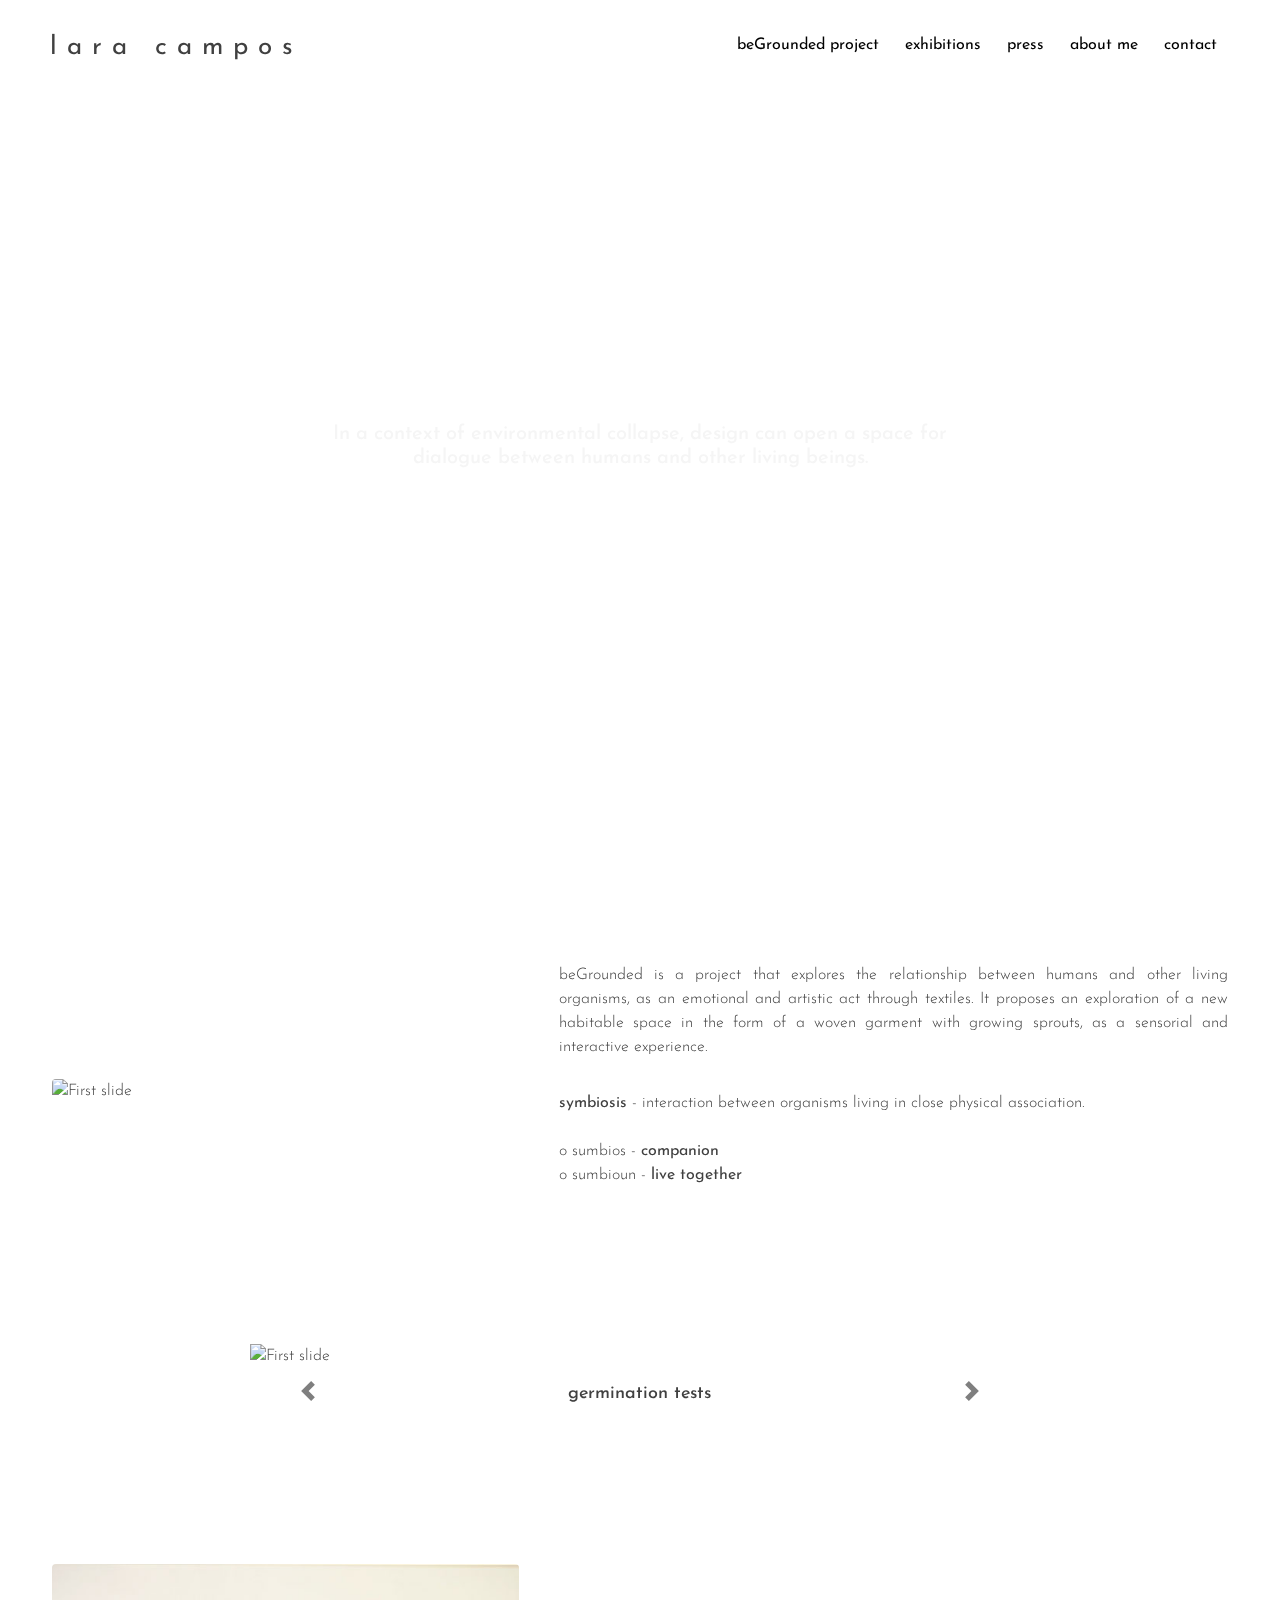
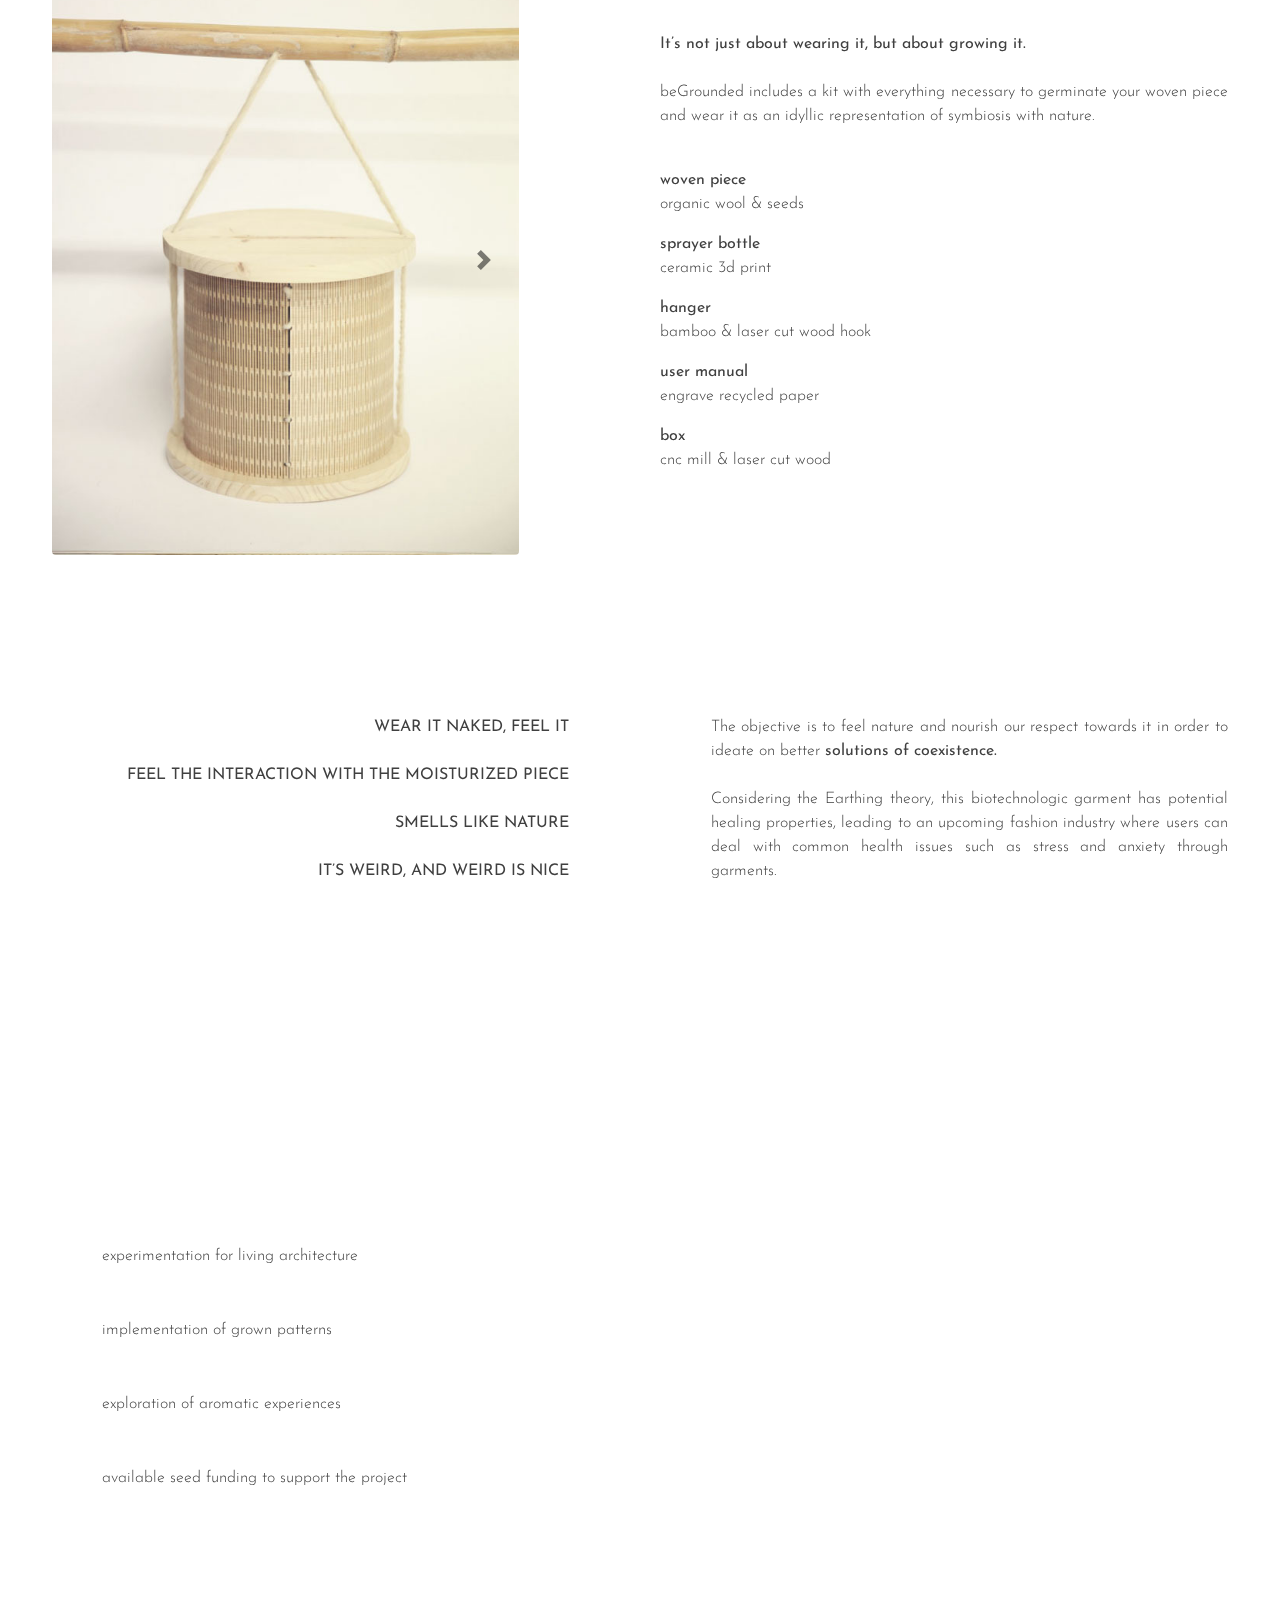
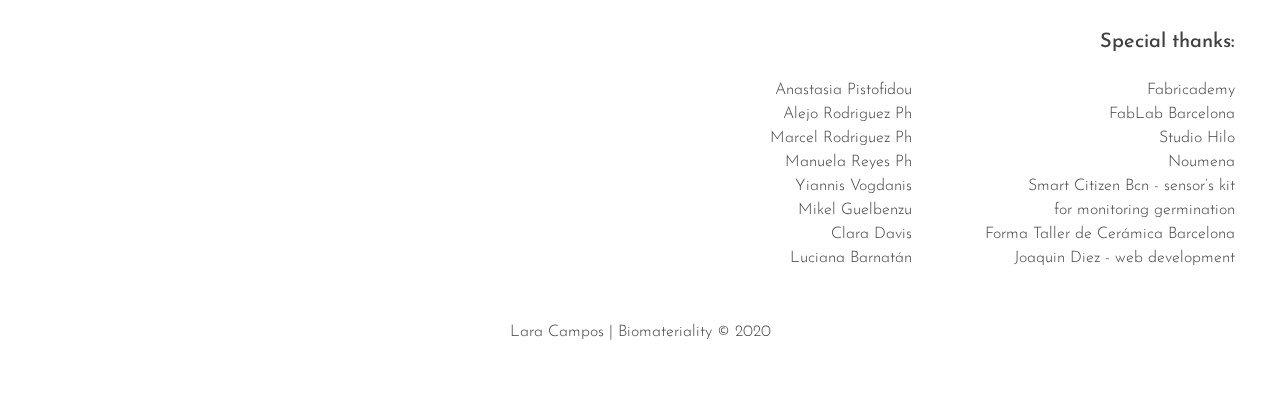
==== commit b34fd565: "ultimos retoques" ====
--- a/index.html
+++ b/index.html
@@ -4,7 +4,8 @@
 <head>
     <meta charset="UTF-8">
     <meta name="viewport" content="width=device-width, initial-scale=1.0">
-    <meta name="keywords" content="bio, materiality, eco, natural, nature, bioart, lara, campos, biology, textile research, textile design, textileart, textile experimentation, symbiosis, Biomaterials, biodesign, biobased, biodegradable, biotech, living, architecture, design, material, innovation, digital, fabrication, circular, fashion, fashiontech">
+    <meta name="keywords"
+        content="bio, materiality, eco, natural, nature, bioart, lara, campos, biology, textile research, textile design, textileart, textile experimentation, symbiosis, Biomaterials, biodesign, biobased, biodegradable, biotech, living, architecture, design, material, innovation, digital, fabrication, circular, fashion, fashiontech">
 
 
     <link rel="stylesheet" href="https://stackpath.bootstrapcdn.com/bootstrap/4.4.1/css/bootstrap.min.css"
@@ -21,15 +22,17 @@
     <header class="position-absolute">
         <nav class="navbar navbar-expand-lg navbar-light  ">
             <p class="logo blanco">lara campos</p>
-            <button class="navbar-toggler" type="button" data-toggle="collapse" onclick="HideText()" data-target="#navbarSupportedContent"
-                aria-controls="navbarSupportedContent" aria-expanded="false" aria-label="Toggle navigation">
+            <button class="navbar-toggler" type="button" data-toggle="collapse" onclick="HideText()"
+                data-target="#navbarSupportedContent" aria-controls="navbarSupportedContent" aria-expanded="false"
+                aria-label="Toggle navigation">
                 <span class="navbar-toggler-icon"></span>
             </button>
 
             <div class="collapse navbar-collapse " id="navbarSupportedContent">
                 <ul class="navbar-nav ml-lg-auto collapsedBar">
                     <li class="nav-item">
-                        <a class="nav-link blanco" href="index.html"> beGrounded project<span class="sr-only">(current)</span></a>
+                        <a class="nav-link blanco" href="index.html"> beGrounded project<span
+                                class="sr-only">(current)</span></a>
                     </li>
 
                     <li class="nav-item">
@@ -122,7 +125,7 @@
                                     <img class="d-block w-100 img-fluid" src="img/development/germination-test.jpg"
                                         alt="First slide">
                                     <div class="epigrafes text-center">
-                                        <h5>Germination tests</h5>
+                                        <h5>germination tests</h5>
 
                                     </div>
                                 </div>
@@ -130,7 +133,7 @@
                                     <img class="d-block w-100 img-fluid" src="img/development/spinning-machine.jpg"
                                         alt="Third slide">
                                     <div class="epigrafes text-center">
-                                        <h5>Customized spinning machine - Studio Hilo’s open source hardware
+                                        <h5>customized spinning machine - Studio Hilo’s open source hardware
                                         </h5>
 
                                     </div>
@@ -139,7 +142,7 @@
                                     <img class="d-block w-100 img-fluid" src="img/development/prototypes.jpg"
                                         alt="Third slide">
                                     <div class="epigrafes text-center">
-                                        <h5>Woven & knitted prototypes</h5>
+                                        <h5>woven & knitted prototypes</h5>
 
                                     </div>
                                 </div>
@@ -147,7 +150,7 @@
                                     <img class="d-block w-100 carousel-image" src="img/development/green house.jpg"
                                         alt="Second slide">
                                     <div class="epigrafes text-center">
-                                        <h5>Germination process - green house</h5>
+                                        <h5>germination process - green house</h5>
 
                                     </div>
                                 </div>
@@ -155,7 +158,7 @@
                                     <img class="d-block w-100 carousel-image" src="img/development/IMG_9652.jpg"
                                         alt="Third slide">
                                     <div class="epigrafes text-center">
-                                        <h5>Sprout’s roots
+                                        <h5>sprout’s roots
                                         </h5>
 
                                     </div>
@@ -215,12 +218,12 @@
                 <div class="col-sm-1"></div>
 
                 <div class="col-sm-6 align-items-center rowpadding">
-                    <div class="row row-center">
+                    <div class="row row-center" id="itsnotjust">
                         <p class="text-justify"><strong>It’s not just about wearing it, but about growing
                                 it.</strong>
                             </br>
                             </br>
-                            beGrounded includes a kit with everything necessary to germinate your woven
+                        beGrounded includes a kit with everything necessary to germinate your woven
                             piece and wear it as an idyllic representation of symbiosis with nature. </p>
                     </div>
                     <div class="row">
@@ -335,7 +338,7 @@
                                     patterns</li>
                                 <li> <img src="img/iconosentidos.png" alt="" class="iconos"> exploration of aromatic
                                     experiences</li>
-                                <li> <img src="img/iconofeliz.png" alt="" class="iconos"> Available seed funding to
+                                <li> <img src="img/iconofeliz.png" alt="" class="iconos"> available seed funding to
                                     support the project</li>
                             </ul>
                         </div>
@@ -353,14 +356,16 @@
     <section class="thanks">
         <div class="col-sm-12 contenedor">
             <div class="row float-right">
-                <div class="col-sm float-right"><h5>Special thanks to:</h5></div>
-                
+                <div class="col-sm float-right">
+                    <h5>Special thanks:</h5>
+                </div>
+
             </div>
             <div class="row justify-items-rigth">
-                
+
                 <div class="col-sm">
                     <ul>
-                        <li>Noumena</li>
+                        <li>Anastasia Pistofidou</li>
                         <li>Alejo Rodriguez Ph</li>
                         <li>Marcel Rodriguez Ph</li>
                         <li>Manuela Reyes Ph</li>
@@ -372,11 +377,11 @@
                 </div>
                 <div class="col-sm">
                     <ul>
-                        <li>Anastasia Pistofidou </li>
                         <li>Fabricademy</li>
                         <li>FabLab Barcelona</li>
                         <li>Studio Hilo</li>
-                        
+                        <li>Noumena</li>
+
                         <li>Smart Citizen Bcn - sensor’s kit <br> for monitoring germination</li>
                         <li>Forma Taller de Cerámica Barcelona</li>
                         <li>Joaquin Diez - web development</li>
@@ -402,8 +407,6 @@
                             class="fa fa-github"></i></a>
 
                 </div>
-
-
             </footer>
         </div>
     </div>
@@ -416,7 +419,11 @@
     <script src="https://stackpath.bootstrapcdn.com/bootstrap/4.4.1/js/bootstrap.min.js"
         integrity="sha384-wfSDF2E50Y2D1uUdj0O3uMBJnjuUD4Ih7YwaYd1iqfktj0Uod8GCExl3Og8ifwB6" crossorigin="anonymous">
     </script>
-    <script src="main.js"></script>
+    <script>
+        function HideText() {
+            document.getElementById("frase").style.display = "none";
+        }
+    </script>
 
 </body>
 
--- a/style.css
+++ b/style.css
@@ -156,13 +156,17 @@
 }
 
 .epigrafes {
+  height:70px;
   align-items: center;
-
   padding-top: 1rem;
 }
 
 .epigrafes h5 {
   font-size: 18px;
+}
+
+#itsnotjust {
+  padding-bottom: 1.5rem;
 }
 /*values */
 
@@ -283,6 +287,11 @@
   background-image: url("data:image/svg+xml;charset=utf8,%3Csvg xmlns='http://www.w3.org/2000/svg' fill='%23000' viewBox='0 0 8 8'%3E%3Cpath d='M2.75 0l-1.5 1.5 2.5 2.5-2.5 2.5 1.5 1.5 4-4-4-4z'/%3E%3C/svg%3E");
 }
 
+
+#col-exibitions {
+height: 100%;
+}
+
 /*About me*/
 
 .about-me {
@@ -336,6 +345,7 @@
   color: #212529;
 }
 .gallery-block.cards-gallery a:hover {
+  font-weight: bold;
   text-decoration: none;
 }
 
